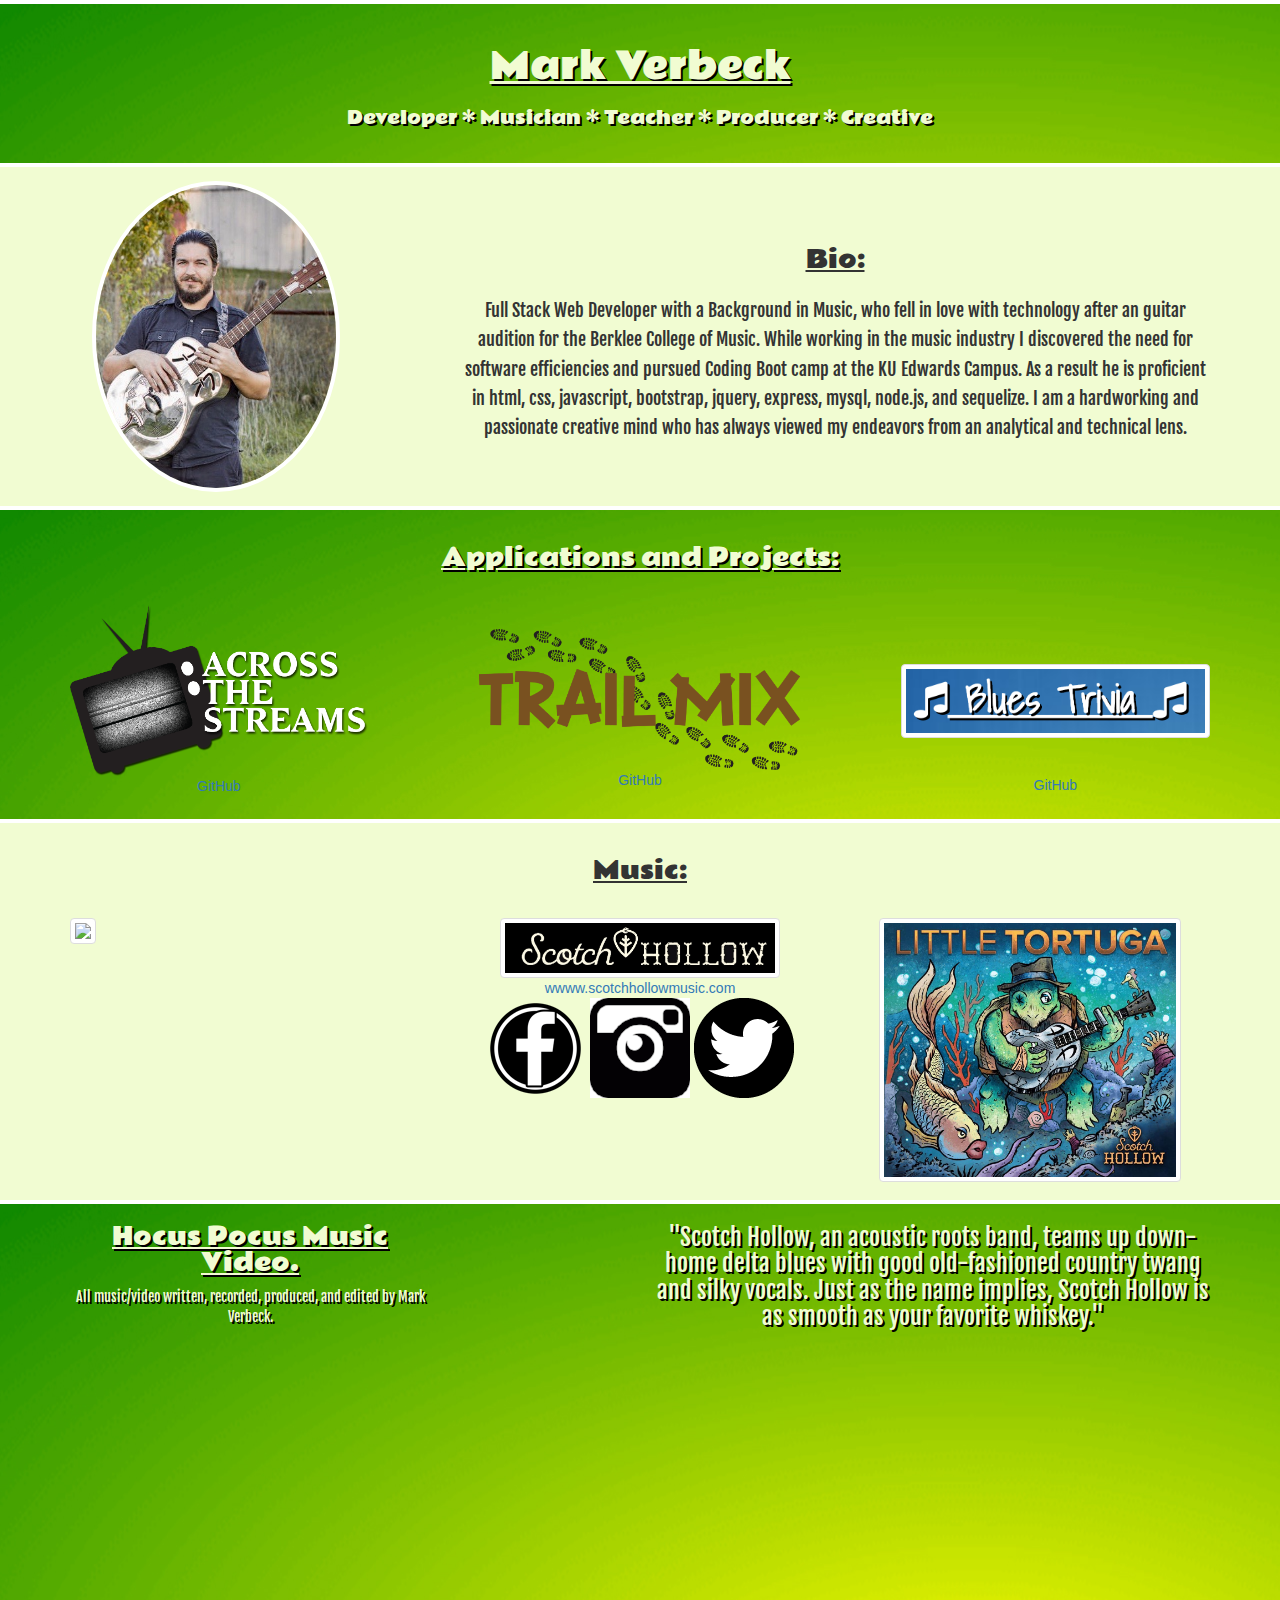
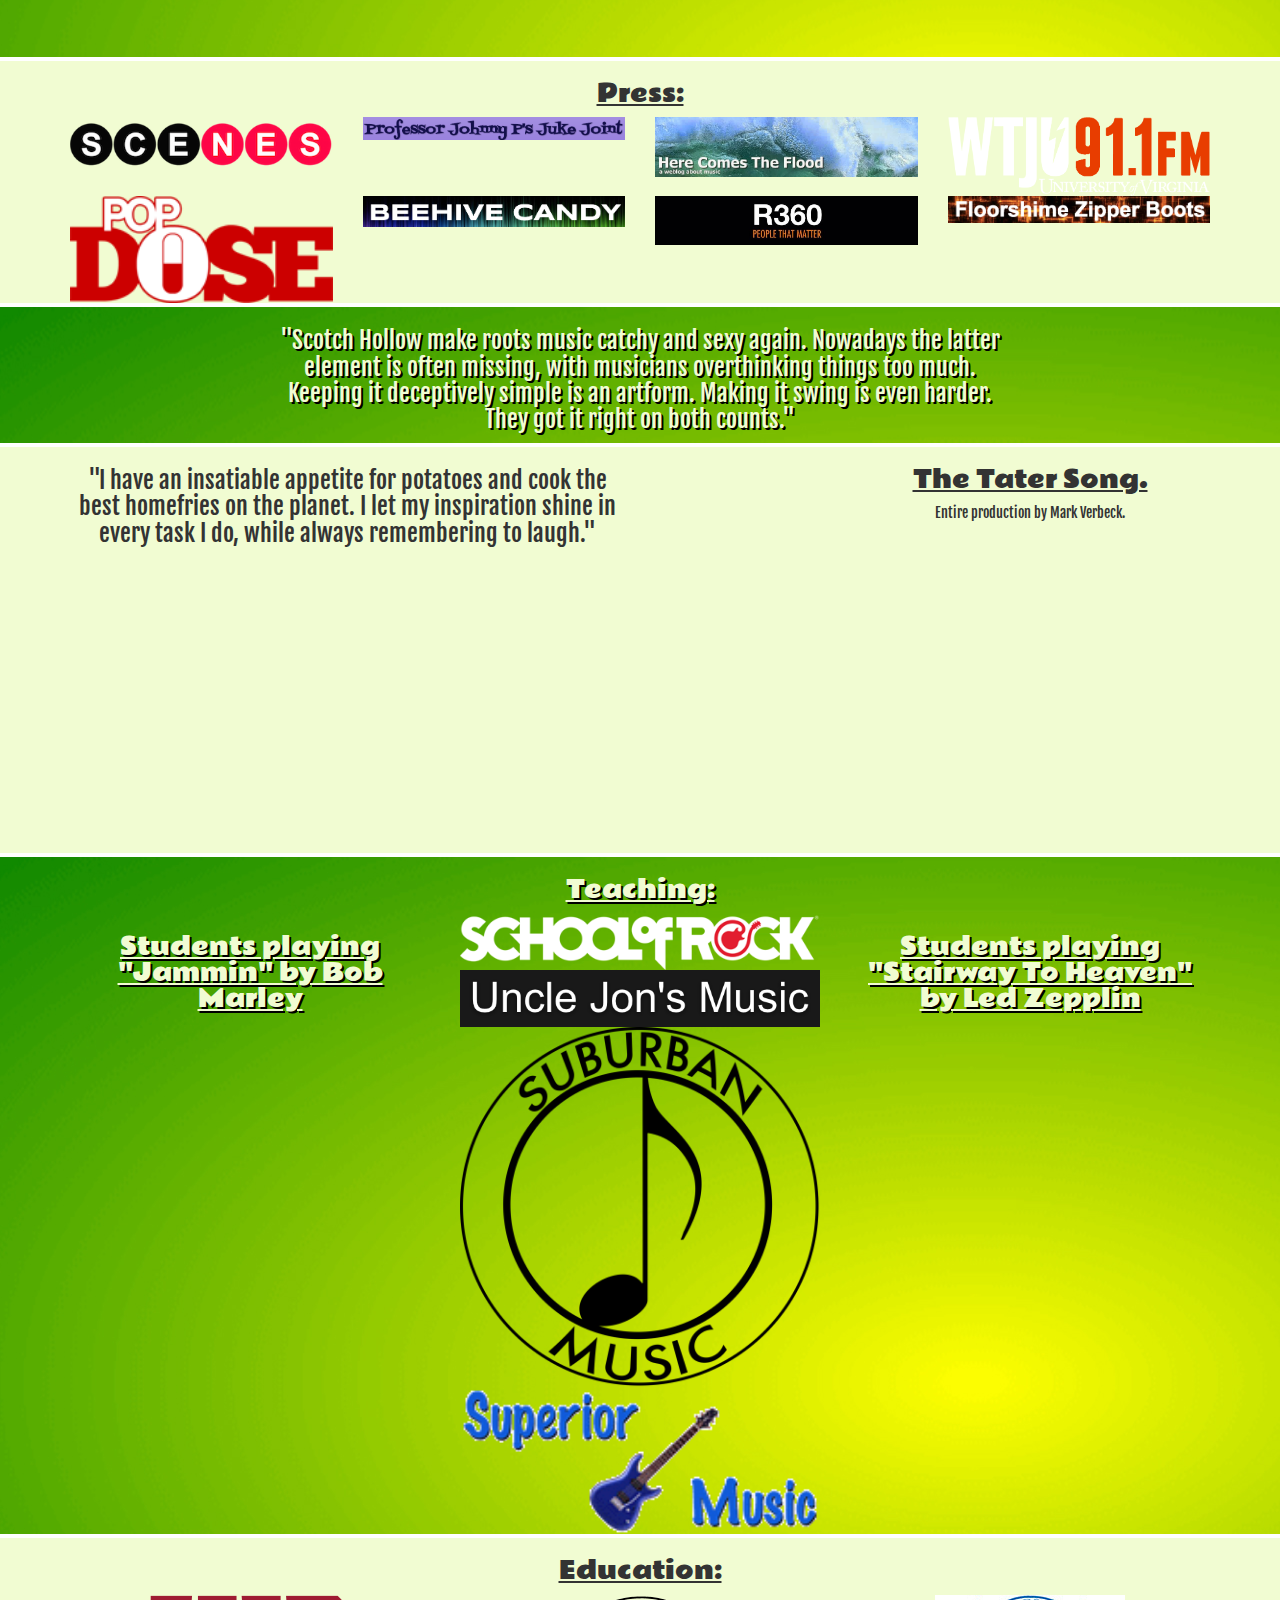
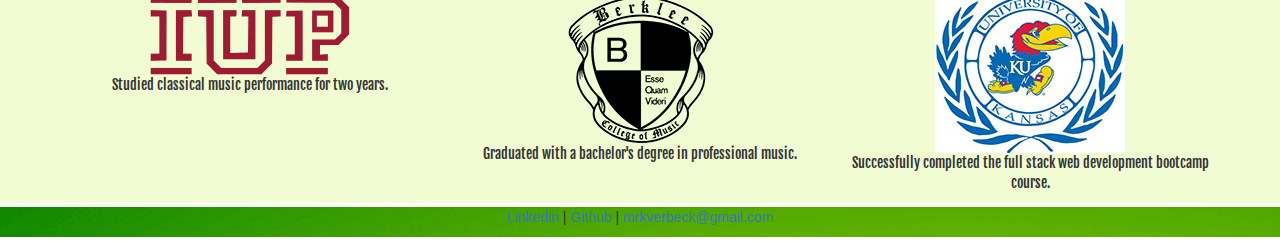
==== portfolio.html @ 21d36350 "update" ====
<!DOCTYPE html>
<html>
<head>

	<title>Mark Verbeck's Portfolio</title>
	<link rel="stylesheet" href="https://maxcdn.bootstrapcdn.com/bootstrap/3.3.7/css/bootstrap.min.css" integrity="sha384-BVYiiSIFeK1dGmJRAkycuHAHRg32OmUcww7on3RYdg4Va+PmSTsz/K68vbdEjh4u" crossorigin="anonymous">
	<link rel="stylesheet" type="text/css" href="style.css">
	<link href="https://fonts.googleapis.com/css?family=Fjalla+One|Rammetto+One" rel="stylesheet">
</head>
<body>
<div class="green border">
<div class="container">
	<div class="row">
		<div id="header" class="col-md-12 text-center rammetto white">
			<h1 id="header2" class="underline">Mark Verbeck</h1>
			<h4>Developer * Musician * Teacher * Producer * Creative</h4>
		</div>
	</div>
</div>
</div>


<dir class="container">
	<div class="row">
		<div class="col-md-4">
			<img id="profilePic" class="img-circle img-responsive" src="img/markPortfolio.jpg">
		</div>
		<div id="bio" class="col-md-8 text-center ">
			<h3 class="rammetto underline marginBottom ">Bio:</h3>
			<h4 id="bio2" class="supermercado">Full Stack Web Developer with a Background in Music, who fell in love with technology after an guitar audition for the Berklee College of Music. While working in the music industry I discovered the need for software efficiencies and pursued Coding Boot camp at the KU Edwards Campus. As a result he is proficient in html, css, javascript, bootstrap, jquery, express, mysql, node.js, and sequelize.  I am a hardworking and passionate creative mind who has always viewed my endeavors from an analytical and technical lens.</h4>
		</div>
		
	</div>
</dir>

<div class="green border">
<div class="container">
	<div class="row">
		<div class="col-md-12">
			<h3 class="text-center rammetto white underline marginBottom marginTop">Applications and Projects:</h3>
		 </div>
	</div>
</div>

<div class="container">
	<div class="row">
		<div id="port1" class="col-md-4 text-center">
		  	<a href="https://markverbeck.github.io/across-the-streams/"><img class="img-responsive" src="img/ats-logo.jpg"></a>
		  	<a  href="https://markverbeck.github.io/across-the-streams/">GitHub</a>
		</div>
		<div id="port2" class="col-md-4 text-center">
			<a href="https://shrouded-beach-16284.herokuapp.com/"><img class="img-responsive" src="img/trail-mix-logo.jpg"></a>
			<a  href="https://github.com/slizbethellis/trail-mix">GitHub</a>
		</div>
		<div id="port3" class="col-md-4 text-center">
		  	<a href="https://markverbeck.github.io/Blues-Trivia/"><img class="img-thumbnail img-responsive" src="img/blues-trivia.jpg"></a>

		  	<div id="port3Link" class="col-md-12">
		  		<a  href="https://github.com/markverbeck/Blues-Trivia">GitHub</a>
		  	</div>
		</div>
	</div>
</div>
</div>


<div class="container">
	<div class="row">
		<div class="col-md-12 text-center rammetto underline">
			<h3 class="marginBottom marginTop">Music:</h3>
		</div>
	</div>
</div>

<div class="container">
	<div class="row">
		<div class="col-md-4">
			<img id="group" class="img-thumbnail img-responsive" src="img/group-photo.jpg">
		  	
		</div>
		<div class="col-md-4 text-center">
			<img id="longLogo" class="img-thumbnail img-responsive" src="img/long-logo.png">
			<a href="www.scotchhollowmusic.com">wwww.scotchhollowmusic.com</a>
			<br>
			<a href="https://www.facebook.com/scotchhollow"><img src="img/facebook-logo.jpg"></a>
			<a href="https://www.instagram.com/scotchhollow/"><img src="img/instagram.jpg"></a>
			<a href="https://twitter.com/scotchhollow1"><img src="img/twitter.jpg"></a>
			
		</div>
		<div class="col-md-4 text-center">
			<img id="turtles" class="img-thumbnail img-responsive" src="img/turtle.jpg">
		</div>
	</div>
</div>

<div class="green border">
<div class="container">
	<div class="row">
		<div class="col-md-4 text-center white">
			<h3 class="rammetto underline">Hocus Pocus Music Video.</h3>
			<p class="supermercado">All music/video written, recorded, produced, and edited by Mark Verbeck.</p>
			<iframe width="560" height="315" src="https://www.youtube.com/embed/CHrGp4qlIMs?rel=0" frameborder="0" allow="autoplay; encrypted-media" allowfullscreen></iframe>
		</div>
		<div class="col-md-2"></div>
		<div class="col-md-6 text-center supermercado white">
			<h3>"Scotch Hollow, an acoustic roots band, teams up down-home delta blues with good old-fashioned country twang and silky vocals. Just as the name implies, Scotch Hollow is as smooth as your favorite whiskey."</h3>
		</div>
		</div>
	</div>
</div>
</div>

<div class="container">
	<div class="row">
		<div class="col-md-12 text-center rammetto underline">
			<h3>Press:</h3>
		</div>
	</div>
</div>

<div class="container">
	<div class="row">
		<div class="col-md-3">
			<a href="http://scenesmedia.com/2017/04/scotch-hollow-proving-blues-alive-more-than-well/"><img class="pressPic" src="img/scenes.jpg"></a>
		</div>
		<div class="col-md-3">
			<a href="http://scenesmedia.com/2017/04/scotch-hollow-proving-blues-alive-more-than-well/"><img class="pressPic" src="img/johnnyP.jpg"></a>
		</div>
		<div class="col-md-3">
			<a href="http://werksman.blogspot.nl/2017/02/scotch-hollow-little-tortuga.html"><img class="pressPic" src="img/flood.jpg"></a>
		</div>
		<div class="col-md-3">
			<a href="http://www.wtju.net/new-blues-news-1242017/"><img class="pressPic" src="img/uva.jpg"></a>
		</div>
	</div>
</div>

<div class="container">
	<div class="row">
		<div class="col-md-3">
			<a href="http://popdose.com/album-review-scotch-hollow-little-tortuga/"><img class="pressPic" src="img/pop-dose.jpg"></a>
		</div>
		<div class="col-md-3">
			<a href="http://www.beehivecandy.com/2017/02/five-on-thursday-life-in-24-frames-big.html"><img class="pressPic" src="img/b-candy.jpg"></a>
		</div>
		<div class="col-md-3">
			<a href="http://www.revolutionthreesixty.com/2017/02/scotch-hollow.html?m=1"><img class="pressPic" src="img/r360.jpg"></a>
		</div>
		<div class="col-md-3">
			<a href="http://floorshimezipperboots.blogspot.com/2017/02/scotch-hollow-little-tortuga.html"><img class="pressPic" src="img/zipper-boot.jpg"></a>
		</div>
	</div>
</div>

<div class="green border">
<div class="container">
	<div class="row">
		<div class="col-md-2"></div>
		<div class="col-md-8 text-center supermercado white">
			<h3>"Scotch Hollow make roots music catchy and sexy again. Nowadays the latter element is often missing, with musicians overthinking things too much. Keeping it deceptively simple is an artform. Making it swing is even harder. They got it right on both counts."</h3>
		</div>
		<div class="col-md-2"></div>
	</div>
</div>
</div>

<div class="container">
	<div class="row">
		<div class="col-md-6 text-center supermercado">
			<h3>"I have an insatiable appetite for potatoes and cook the best homefries on the planet.  I let my inspiration shine in every task I do, while always remembering to laugh."</h3>
		</div>
		<div class="col-md-2"></div>
		<div class="col-md-4 text-center">
			<h3 class="rammetto underline">The Tater Song.</h3>
			<p class="supermercado">Entire production by Mark Verbeck.</p>
			<iframe width="560" height="315" src="https://www.youtube.com/embed/MmGtibHAyIQ?rel=0" frameborder="0" allow="autoplay; encrypted-media" allowfullscreen></iframe>
		</div>
		</div>
	</div>
</div>

<div class="green border">
<div class="container">
	<div class="row">
		<div class="col-md-12 text-center rammetto white underline">
			<h3>Teaching:</h3>
		</div>
	</div>
</div>

<div class="container">
	<div class="row">
		<div class="col-md-4 text-center rammetto white underline">
			<h3>Students playing "Jammin" by Bob Marley</h3>
			<iframe width="560" height="315" src="https://www.youtube.com/embed/FTEMq0OeKw0?rel=0" frameborder="0" allow="autoplay; encrypted-media" allowfullscreen></iframe>
		</div>
		<div class="col-md-4 text-center">
			<a href="https://www.schoolofrock.com/"><img class="pressPic" src="img/school-of-rock.jpg"></a>
			<a href="http://www.unclejonsmusic.com/"><img class="pressPic" src="img/uncle-jon.jpg"></a>
			<a href="http://www.suburbanmusicwheaton.com/"><img class="pressPic" src="img/suburban-music.jpg"></a>
			<a href="http://www.superiormusic.com/"><img class="pressPic" src="img/super2.jpg"></a>
			
		</div>
		<div class="col-md-4 text-center rammetto white underline">
			<h3>Students playing "Stairway To Heaven" by Led Zepplin</h3>
			<iframe width="560" height="315" src="https://www.youtube.com/embed/_GllpFaEQ00?rel=0" frameborder="0" allow="autoplay; encrypted-media" allowfullscreen></iframe>
		</div>
	</div>
</div>
</div>

<div class="container">
	<div class="row">
		<div class="col-md-12 text-center rammetto underline">
			<h3>Education:</h3>
		</div>
	</div>
</div>

<div class="container">
	<div class="row">
		<div class="col-md-4 text-center supermercado">
			<a href="https://www.iup.edu/"><img src="img/iup.jpg"></a>
			<p>Studied classical music performance for two years.</p>
			
		</div>
		<div class="col-md-4 text-center supermercado">
			<a href="https://www.berklee.edu/"><img src="img/berklee.jpg"></a>
			<p>Graduated with a bachelor's degree in professional music.</p>
		</div>
		<div class="col-md-4 text-center supermercado">
			<a href="https://www.ku.edu/"><img src="img/ku.jpg"></a>
			<p>Successfully completed the full stack web development bootcamp course.</p>
		</div>
	</div>
</div>

<div class="green border">
<div class="container">
	<div class="row">
		<div class="col-md-12 text-center">
			<p><a href="https://www.linkedin.com/in/mark-verbeck/">Linkedin</a> | <a href="https://github.com/markverbeck/">Github</a> | <a href="mailto:mrkverbeck@gmail.com">mrkverbeck@gmail.com</a></p>
		</div>
	</div>
</div>
</div>

</body>
</html>
---- style.css ----
#longLogo{
	width: 78%;
}

iframe {
	width: 100%;
}

.pressPic {
	width: 100%;
}

.green {
	background-image: url("img/background-image-1.jpg");
}

body {
	background-color: #f1fcd2;
}

.rammetto {
	font-family: 'Rammetto One', cursive;
}

.supermercado {
	font-family: 'Fjalla One', sans-serif;
}

.white {
	color: #f1fcd2;
	text-shadow: 2px 2px black;

}

.underline {
	text-decoration: underline;
}

.border {
	border-top:  4px solid white;
	border-bottom: 4px solid white;
}

.marginBottom {
	margin-bottom: 3%;
}

.marginTop {
	margin-top: 3%;
}

#header {
	padding: 2%;
}

#header2 {
	margin-bottom: 2%;
}

#profilePic {
	width: 69%;
    margin-left: 6%;
    border: 4px solid white;
}

#bio {
	margin-top: 4%;
}

#bio2 {
	line-height: 162%;
}

#port1 {
	width: 28%;
    padding-bottom: 2%;
}

#port2 {
	width: 30%;
    margin-top: 2%;
    margin-left: 7%;
}

#port3 {
	width: 29%;
    margin-top: 5%;
    margin-left: 6%;
}

#port3Link {
	margin-top: 12%;
}

#turtles {
	width: 84%;
    margin-bottom: 5%;
}
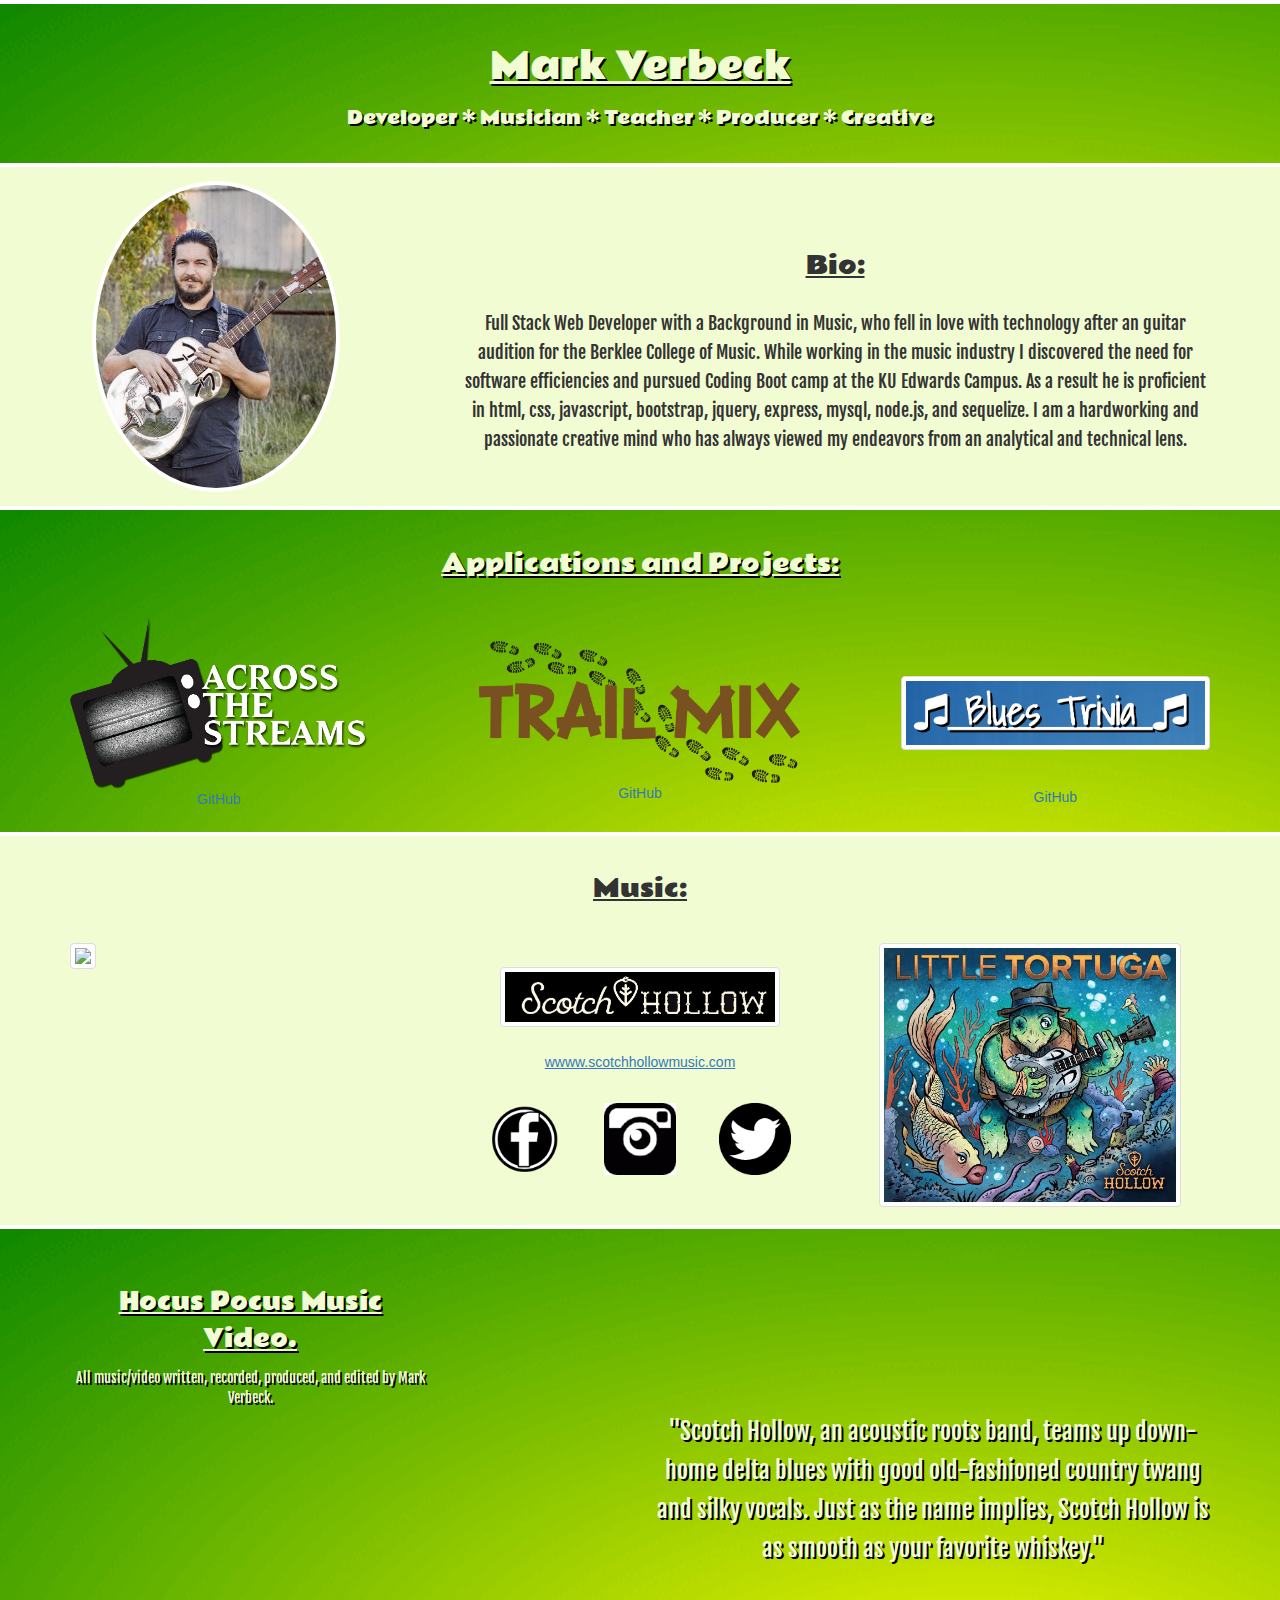
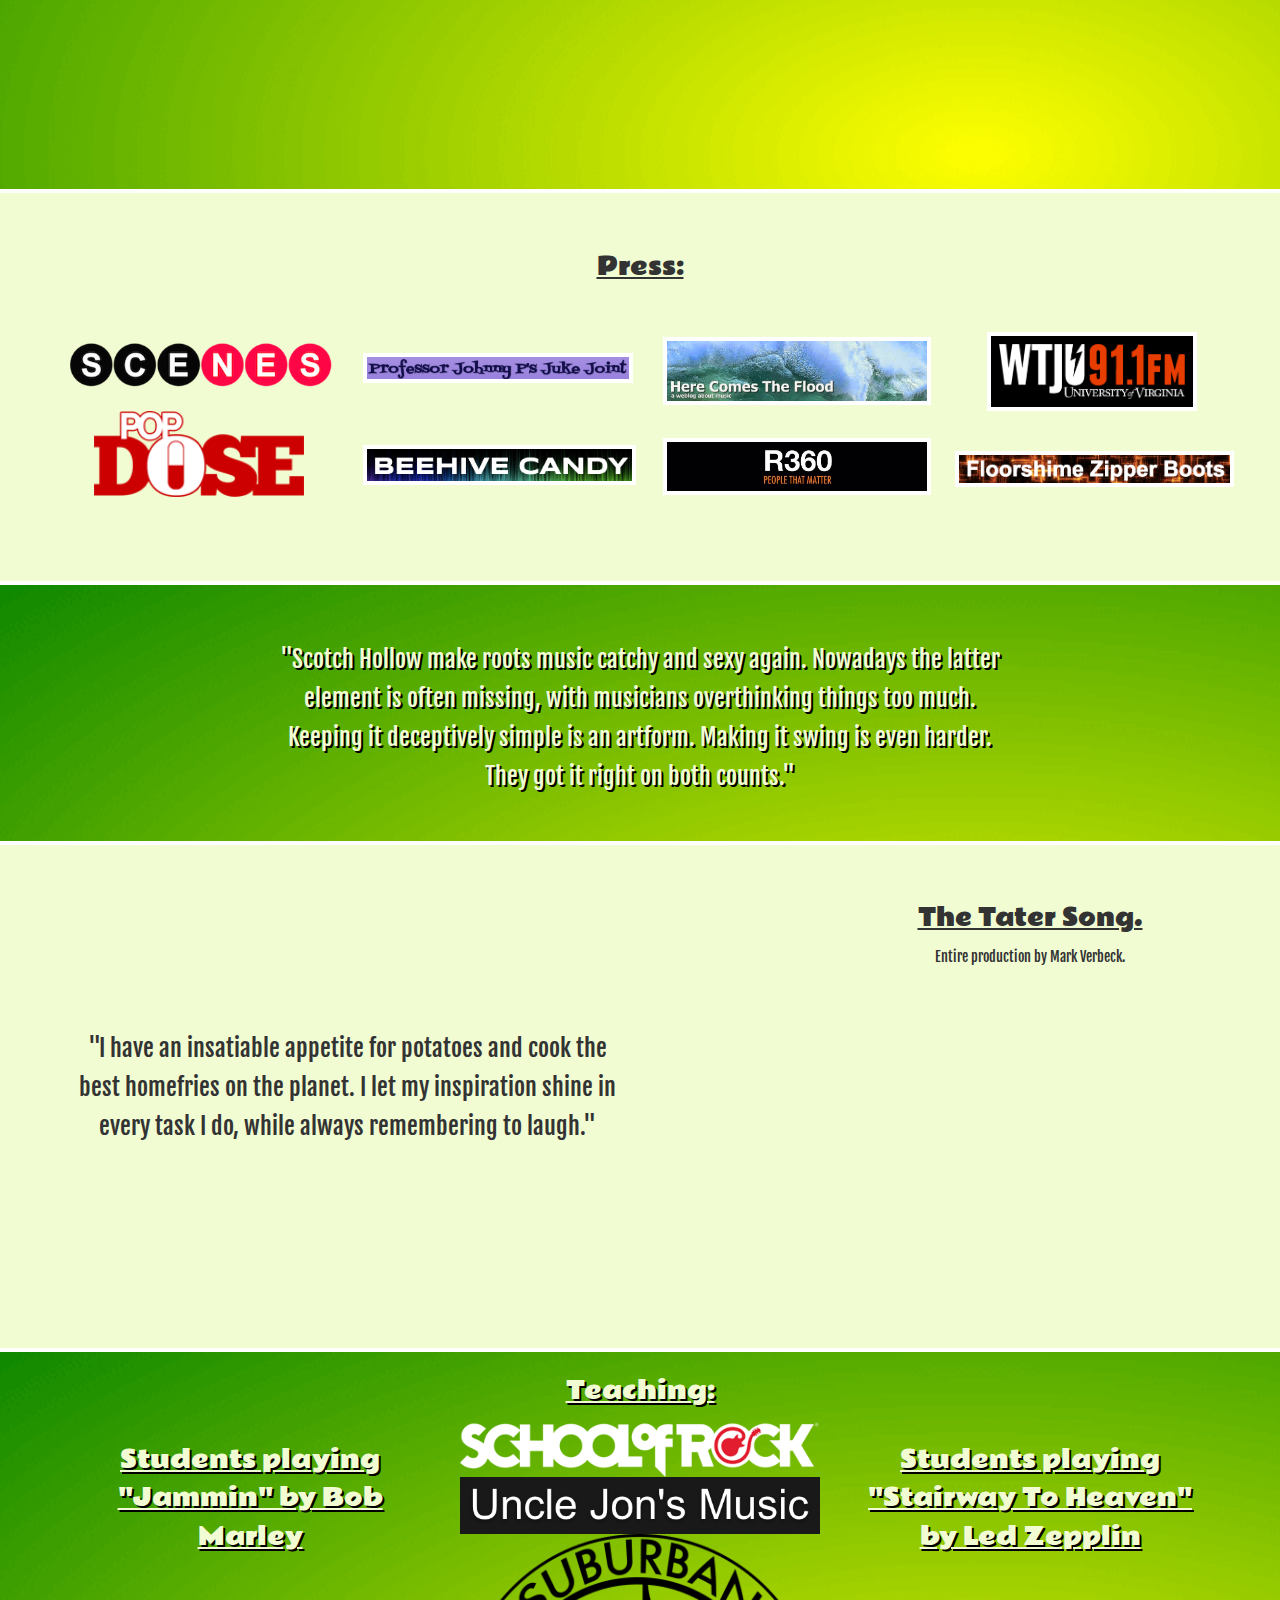
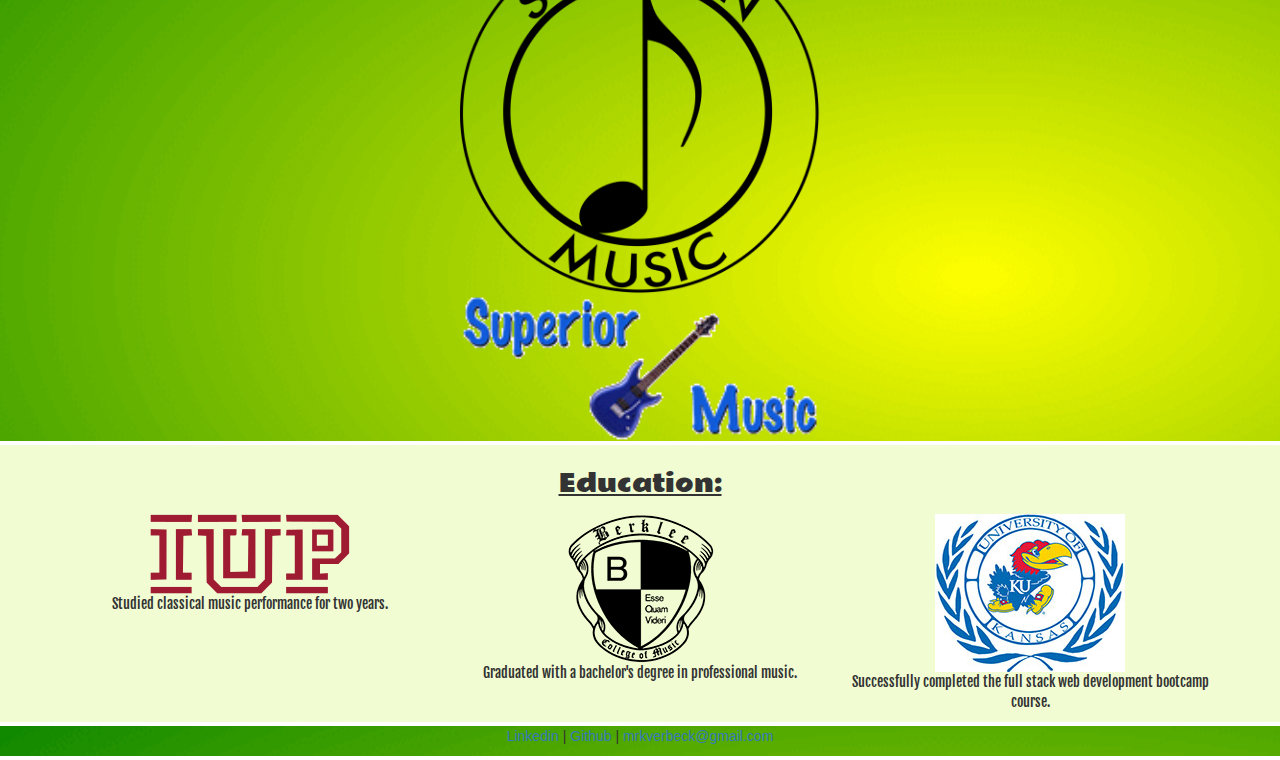
==== commit 4e95844f: "update again" ====
--- a/portfolio.html
+++ b/portfolio.html
@@ -78,13 +78,15 @@
 			<img id="group" class="img-thumbnail img-responsive" src="img/group-photo.jpg">
 		  	
 		</div>
-		<div class="col-md-4 text-center">
+		<div id="sh" class="col-md-4 text-center">
 			<img id="longLogo" class="img-thumbnail img-responsive" src="img/long-logo.png">
-			<a href="www.scotchhollowmusic.com">wwww.scotchhollowmusic.com</a>
+			<div id="bandLink">
+				<a class="underline" href="www.scotchhollowmusic.com">wwww.scotchhollowmusic.com</a>
+			</div>
 			<br>
-			<a href="https://www.facebook.com/scotchhollow"><img src="img/facebook-logo.jpg"></a>
-			<a href="https://www.instagram.com/scotchhollow/"><img src="img/instagram.jpg"></a>
-			<a href="https://twitter.com/scotchhollow1"><img src="img/twitter.jpg"></a>
+			<a href="https://www.facebook.com/scotchhollow"><img class="icon white" src="img/facebook-logo.jpg"></a>
+			<a href="https://www.instagram.com/scotchhollow/"><img class="icon marginLeft white" src="img/instagram.jpg"></a>
+			<a href="https://twitter.com/scotchhollow1"><img class="icon marginLeft white" src="img/twitter.jpg"></a>
 			
 		</div>
 		<div class="col-md-4 text-center">
@@ -96,13 +98,15 @@
 <div class="green border">
 <div class="container">
 	<div class="row">
-		<div class="col-md-4 text-center white">
-			<h3 class="rammetto underline">Hocus Pocus Music Video.</h3>
+		<div class="col-md-4 text-center white marginTop marginBottom">
+			<h3 id="hocusPocus" class="rammetto underline">Hocus Pocus Music Video.</h3>
 			<p class="supermercado">All music/video written, recorded, produced, and edited by Mark Verbeck.</p>
-			<iframe width="560" height="315" src="https://www.youtube.com/embed/CHrGp4qlIMs?rel=0" frameborder="0" allow="autoplay; encrypted-media" allowfullscreen></iframe>
-		</div>
-		<div class="col-md-2"></div>
-		<div class="col-md-6 text-center supermercado white">
+			<div id="hpVideo">
+			  <iframe width="560" height="315" src="https://www.youtube.com/embed/CHrGp4qlIMs?rel=0" frameborder="0" allow="autoplay; encrypted-media" allowfullscreen></iframe>
+			</div>
+		</div>
+		<div class="col-md-2"></div>
+		<div id="whiskeyQuote" class="col-md-6 text-center supermercado white">
 			<h3>"Scotch Hollow, an acoustic roots band, teams up down-home delta blues with good old-fashioned country twang and silky vocals. Just as the name implies, Scotch Hollow is as smooth as your favorite whiskey."</h3>
 		</div>
 		</div>
@@ -112,7 +116,7 @@
 
 <div class="container">
 	<div class="row">
-		<div class="col-md-12 text-center rammetto underline">
+		<div class="col-md-12 text-center rammetto underline marginTop marginBottom">
 			<h3>Press:</h3>
 		</div>
 	</div>
@@ -121,42 +125,42 @@
 <div class="container">
 	<div class="row">
 		<div class="col-md-3">
-			<a href="http://scenesmedia.com/2017/04/scotch-hollow-proving-blues-alive-more-than-well/"><img class="pressPic" src="img/scenes.jpg"></a>
-		</div>
-		<div class="col-md-3">
-			<a href="http://scenesmedia.com/2017/04/scotch-hollow-proving-blues-alive-more-than-well/"><img class="pressPic" src="img/johnnyP.jpg"></a>
-		</div>
-		<div class="col-md-3">
-			<a href="http://werksman.blogspot.nl/2017/02/scotch-hollow-little-tortuga.html"><img class="pressPic" src="img/flood.jpg"></a>
-		</div>
-		<div class="col-md-3">
-			<a href="http://www.wtju.net/new-blues-news-1242017/"><img class="pressPic" src="img/uva.jpg"></a>
-		</div>
-	</div>
-</div>
-
-<div class="container">
-	<div class="row">
-		<div class="col-md-3">
-			<a href="http://popdose.com/album-review-scotch-hollow-little-tortuga/"><img class="pressPic" src="img/pop-dose.jpg"></a>
-		</div>
-		<div class="col-md-3">
-			<a href="http://www.beehivecandy.com/2017/02/five-on-thursday-life-in-24-frames-big.html"><img class="pressPic" src="img/b-candy.jpg"></a>
-		</div>
-		<div class="col-md-3">
-			<a href="http://www.revolutionthreesixty.com/2017/02/scotch-hollow.html?m=1"><img class="pressPic" src="img/r360.jpg"></a>
-		</div>
-		<div class="col-md-3">
-			<a href="http://floorshimezipperboots.blogspot.com/2017/02/scotch-hollow-little-tortuga.html"><img class="pressPic" src="img/zipper-boot.jpg"></a>
-		</div>
-	</div>
-</div>
-
-<div class="green border">
-<div class="container">
-	<div class="row">
-		<div class="col-md-2"></div>
-		<div class="col-md-8 text-center supermercado white">
+			<a href="http://scenesmedia.com/2017/04/scotch-hollow-proving-blues-alive-more-than-well/"><img id="press1" class="pressPic" src="img/scenes.jpg"></a>
+		</div>
+		<div class="col-md-3">
+			<a href="http://scenesmedia.com/2017/04/scotch-hollow-proving-blues-alive-more-than-well/"><img id="press2" class="pressPic" src="img/johnnyP.jpg"></a>
+		</div>
+		<div class="col-md-3">
+			<a href="http://werksman.blogspot.nl/2017/02/scotch-hollow-little-tortuga.html"><img id="press3" class="pressPic" src="img/flood.jpg"></a>
+		</div>
+		<div class="col-md-3">
+			<a href="http://www.wtju.net/new-blues-news-1242017/"><img id="press4" class="pressPic" src="img/uva.jpg"></a>
+		</div>
+	</div>
+</div>
+
+<div class="container">
+	<div class="row">
+		<div class="col-md-3">
+			<a href="http://popdose.com/album-review-scotch-hollow-little-tortuga/"><img id="press5" src="img/pop-dose.jpg"></a>
+		</div>
+		<div class="col-md-3">
+			<a href="http://www.beehivecandy.com/2017/02/five-on-thursday-life-in-24-frames-big.html"><img id="press6" src="img/b-candy.jpg"></a>
+		</div>
+		<div class="col-md-3">
+			<a href="http://www.revolutionthreesixty.com/2017/02/scotch-hollow.html?m=1"><img id="press7" src="img/r360.jpg"></a>
+		</div>
+		<div class="col-md-3">
+			<a href="http://floorshimezipperboots.blogspot.com/2017/02/scotch-hollow-little-tortuga.html"><img id="press8" class="pressPic" src="img/zipper-boot.jpg"></a>
+		</div>
+	</div>
+</div>
+
+<div class="green border">
+<div class="container">
+	<div class="row">
+		<div class="col-md-2"></div>
+		<div class="col-md-8 text-center supermercado white marginTop marginBottom">
 			<h3>"Scotch Hollow make roots music catchy and sexy again. Nowadays the latter element is often missing, with musicians overthinking things too much. Keeping it deceptively simple is an artform. Making it swing is even harder. They got it right on both counts."</h3>
 		</div>
 		<div class="col-md-2"></div>
@@ -166,14 +170,16 @@
 
 <div class="container">
 	<div class="row">
-		<div class="col-md-6 text-center supermercado">
+		<div id="taterQuote" class="col-md-6 text-center supermercado">
 			<h3>"I have an insatiable appetite for potatoes and cook the best homefries on the planet.  I let my inspiration shine in every task I do, while always remembering to laugh."</h3>
 		</div>
 		<div class="col-md-2"></div>
-		<div class="col-md-4 text-center">
-			<h3 class="rammetto underline">The Tater Song.</h3>
+		<div class="col-md-4 text-center marginTop marginBottom">
+			<h3 id="taterSong" class="rammetto underline">The Tater Song.</h3>
 			<p class="supermercado">Entire production by Mark Verbeck.</p>
-			<iframe width="560" height="315" src="https://www.youtube.com/embed/MmGtibHAyIQ?rel=0" frameborder="0" allow="autoplay; encrypted-media" allowfullscreen></iframe>
+			<div id="taterVideo">
+				<iframe width="560" height="315" src="https://www.youtube.com/embed/MmGtibHAyIQ?rel=0" frameborder="0" allow="autoplay; encrypted-media" allowfullscreen></iframe>
+			</div>
 		</div>
 		</div>
 	</div>
--- a/style.css
+++ b/style.css
@@ -16,6 +16,10 @@
 
 body {
 	background-color: #f1fcd2;
+}
+
+h3 {
+	line-height: 162%;
 }
 
 .rammetto {
@@ -47,6 +51,15 @@
 
 .marginTop {
 	margin-top: 3%;
+}
+
+.marginLeft {
+	margin-left: 11%;
+}
+
+.icon{
+	width: 20%;
+    margin-top: 3%;
 }
 
 #header {
@@ -96,3 +109,89 @@
 	width: 84%;
     margin-bottom: 5%;
 }
+
+#bandLink {
+	margin-top: 7%;
+}
+
+#sh {
+	margin-top: 2%;
+}
+
+#hocusPocus {
+	font-size: 23px;
+}
+
+#hpVideo {
+	margin-top: 7%;
+}
+
+#whiskeyQuote {
+	margin-top: 14%;
+}
+
+#press5 {
+    width: 80%;
+    margin-bottom: 32%;
+    margin-left: 9%;
+    
+}
+
+#press6 {
+	width: 104%;
+    margin-top: 13%;
+    border: 4px solid white;
+}
+
+#press7 {
+	width: 102%;
+    margin-top: 10%;
+    margin-left: 3%;
+    border: 4px solid white;
+}
+
+#press8 {
+	width: 106%;
+    margin-top: 15%;
+    margin-left: 3%;
+    border: 4px solid white;
+}
+
+#press2 {
+	width: 103%;
+    margin-top: 8%;
+    border: 4px solid white;
+}
+
+#press3 {
+	width: 102%;
+    margin-left: 3%;
+    margin-top: 2%;
+    border: 4px solid white;
+}
+
+#press4 {
+	width: 80%;
+    margin-left: 15%;
+    background: black;
+    padding: 3%;
+    border: 4px solid white;
+
+}
+
+#press1 {
+	margin-top: 2%;
+	
+}
+
+#taterQuote {
+	margin-top: 14%;
+}
+
+#taterSong {
+	font-size: 23px;
+}
+
+#taterVideo {
+	margin-top: 7%;
+}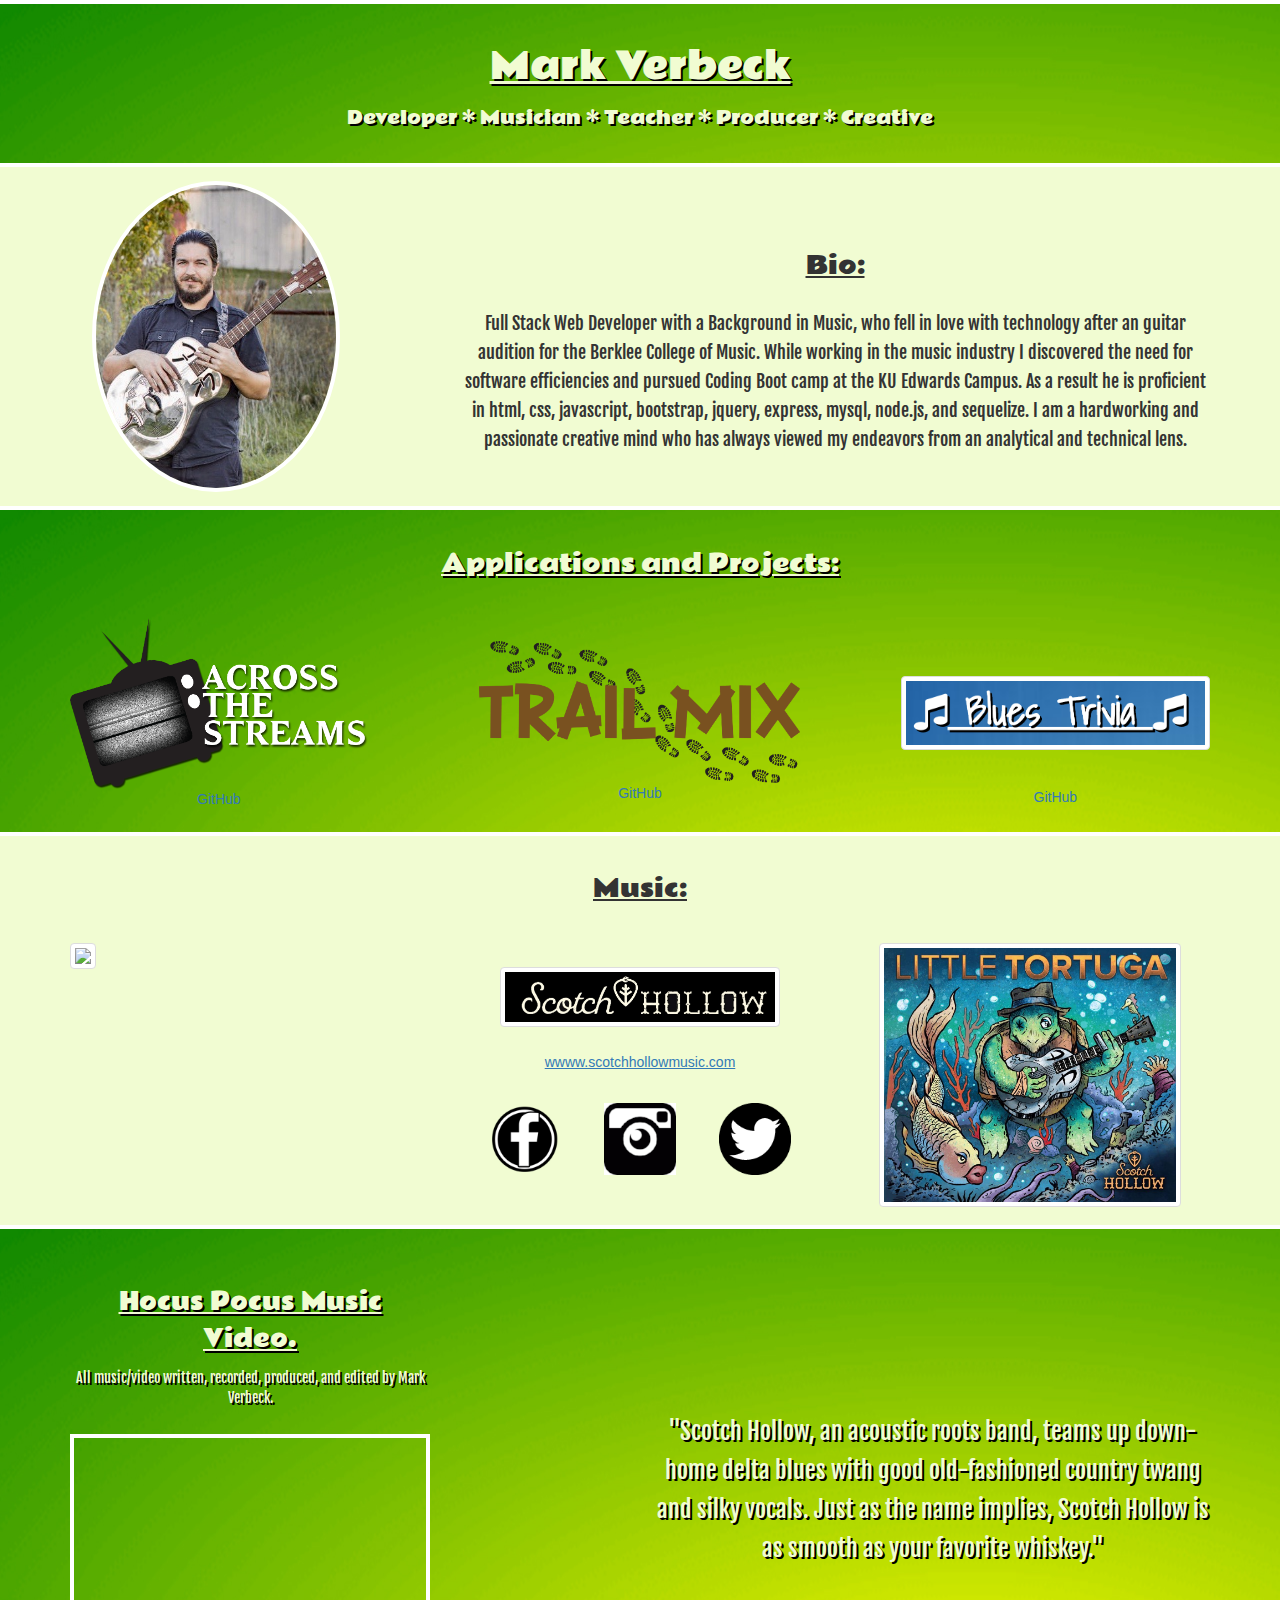
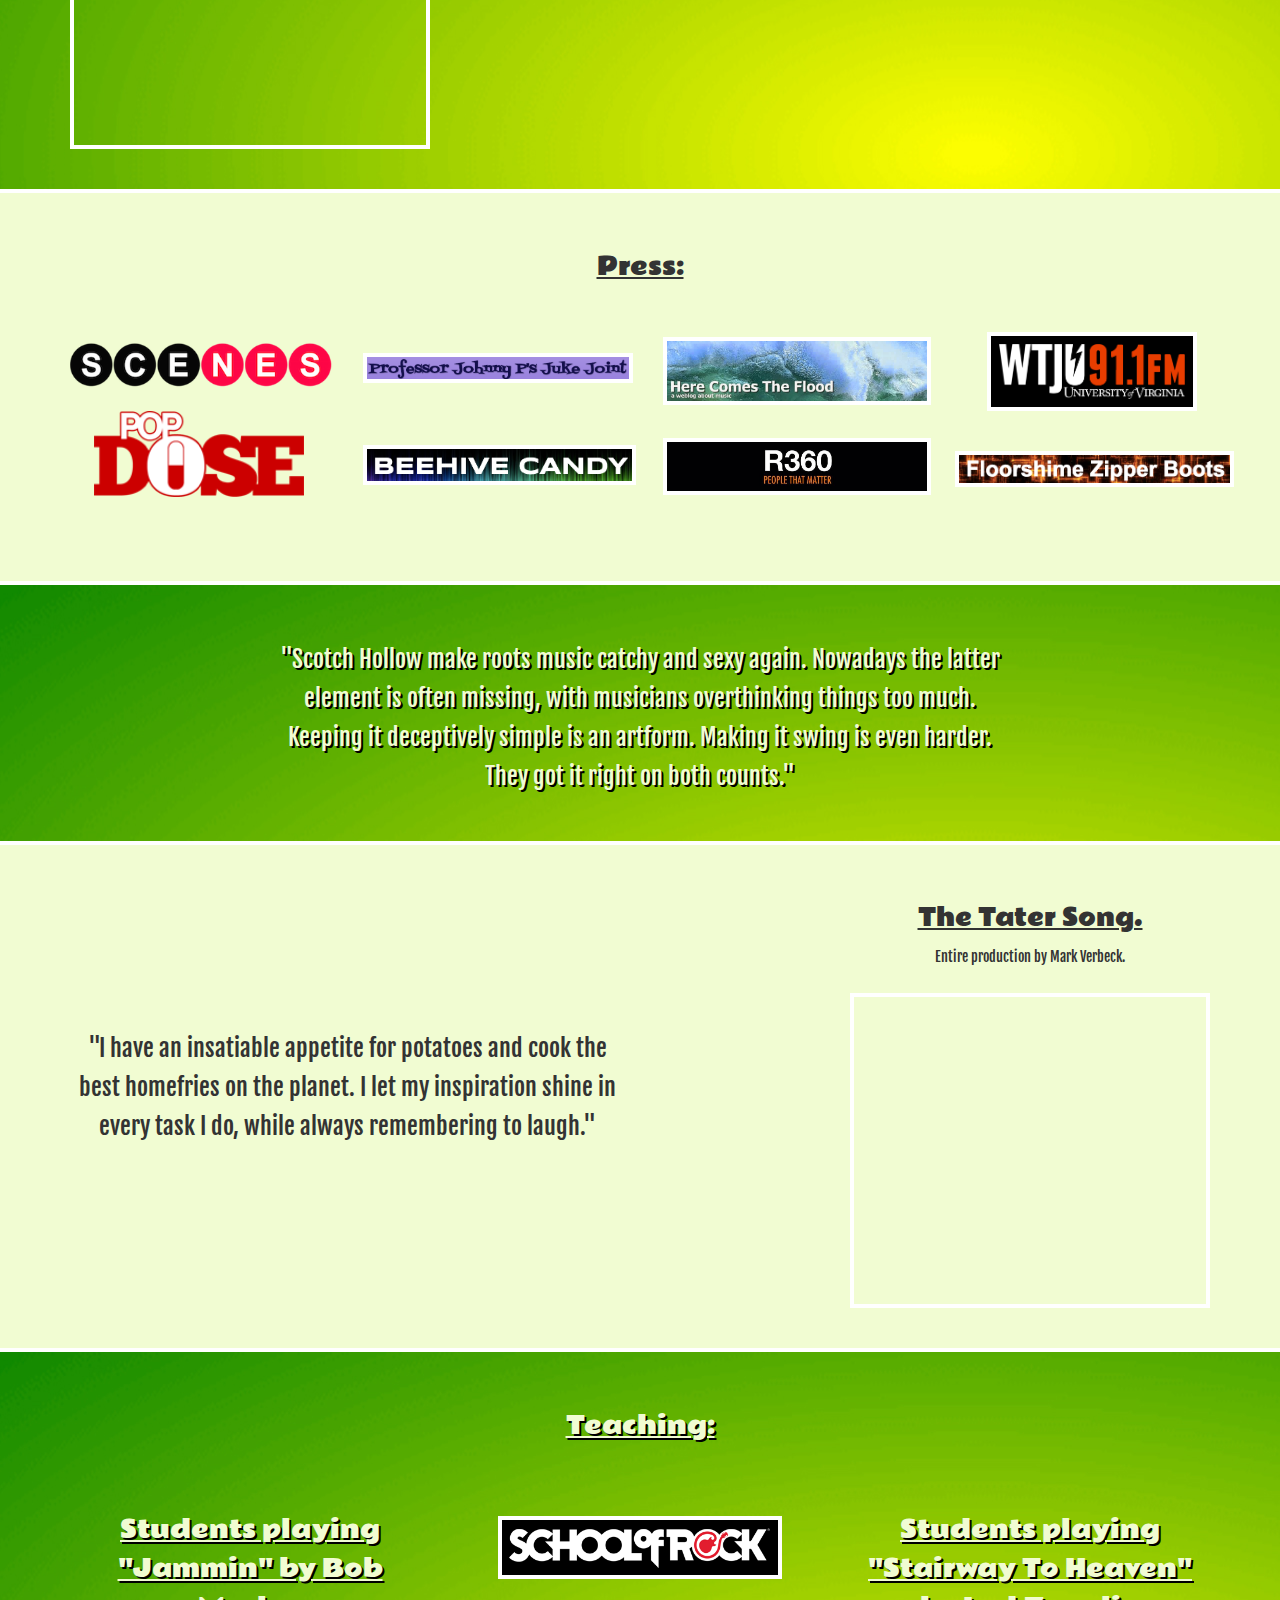
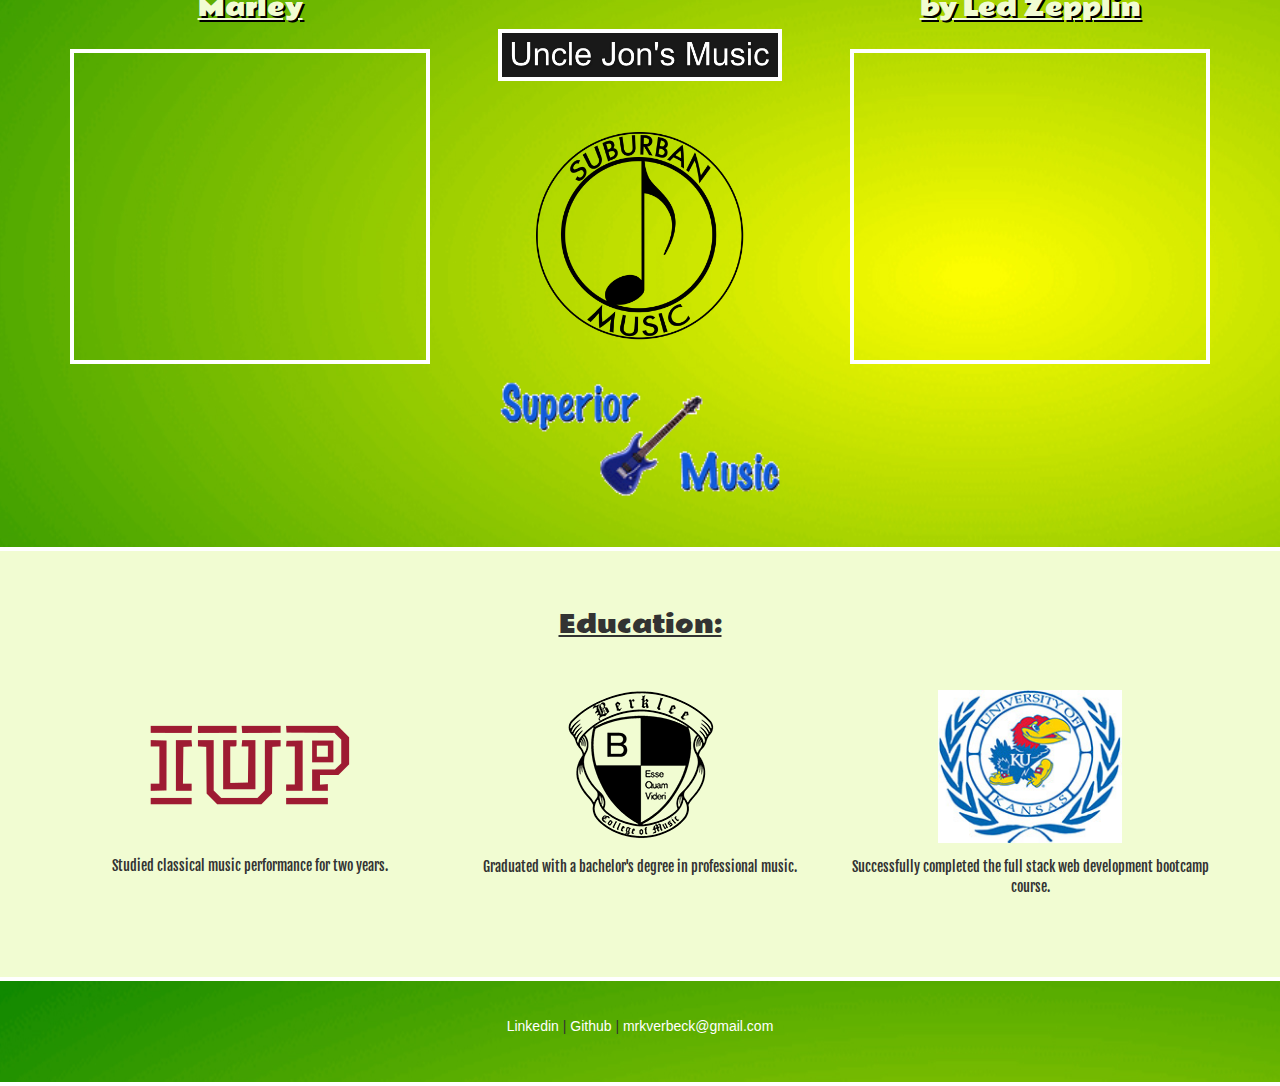
==== commit 37eceae5: "update again again" ====
--- a/portfolio.html
+++ b/portfolio.html
@@ -45,18 +45,18 @@
 <div class="container">
 	<div class="row">
 		<div id="port1" class="col-md-4 text-center">
-		  	<a href="https://markverbeck.github.io/across-the-streams/"><img class="img-responsive" src="img/ats-logo.jpg"></a>
-		  	<a  href="https://markverbeck.github.io/across-the-streams/">GitHub</a>
+		  	<a href="https://markverbeck.github.io/across-the-streams/" target="_blank"><img class="img-responsive" src="img/ats-logo.jpg"></a>
+		  	<a  href="https://markverbeck.github.io/across-the-streams/" target="_blank">GitHub</a>
 		</div>
 		<div id="port2" class="col-md-4 text-center">
-			<a href="https://shrouded-beach-16284.herokuapp.com/"><img class="img-responsive" src="img/trail-mix-logo.jpg"></a>
-			<a  href="https://github.com/slizbethellis/trail-mix">GitHub</a>
+			<a href="https://shrouded-beach-16284.herokuapp.com/" target="_blank"><img class="img-responsive" src="img/trail-mix-logo.jpg"></a>
+			<a  href="https://github.com/slizbethellis/trail-mix" target="_blank">GitHub</a>
 		</div>
 		<div id="port3" class="col-md-4 text-center">
-		  	<a href="https://markverbeck.github.io/Blues-Trivia/"><img class="img-thumbnail img-responsive" src="img/blues-trivia.jpg"></a>
+		  	<a href="https://markverbeck.github.io/Blues-Trivia/" target="_blank"><img class="img-thumbnail img-responsive" src="img/blues-trivia.jpg"></a>
 
 		  	<div id="port3Link" class="col-md-12">
-		  		<a  href="https://github.com/markverbeck/Blues-Trivia">GitHub</a>
+		  		<a  href="https://github.com/markverbeck/Blues-Trivia" target="_blank">GitHub</a>
 		  	</div>
 		</div>
 	</div>
@@ -81,12 +81,12 @@
 		<div id="sh" class="col-md-4 text-center">
 			<img id="longLogo" class="img-thumbnail img-responsive" src="img/long-logo.png">
 			<div id="bandLink">
-				<a class="underline" href="www.scotchhollowmusic.com">wwww.scotchhollowmusic.com</a>
+				<a class="underline" href="www.scotchhollowmusic.com" target="_blank">wwww.scotchhollowmusic.com</a>
 			</div>
 			<br>
-			<a href="https://www.facebook.com/scotchhollow"><img class="icon white" src="img/facebook-logo.jpg"></a>
-			<a href="https://www.instagram.com/scotchhollow/"><img class="icon marginLeft white" src="img/instagram.jpg"></a>
-			<a href="https://twitter.com/scotchhollow1"><img class="icon marginLeft white" src="img/twitter.jpg"></a>
+			<a href="https://www.facebook.com/scotchhollow" target="_blank"><img class="icon white" src="img/facebook-logo.jpg"></a>
+			<a href="https://www.instagram.com/scotchhollow/" target="_blank"><img class="icon marginLeft white" src="img/instagram.jpg"></a>
+			<a href="https://twitter.com/scotchhollow1" target="_blank"><img class="icon marginLeft white" src="img/twitter.jpg"></a>
 			
 		</div>
 		<div class="col-md-4 text-center">
@@ -125,33 +125,33 @@
 <div class="container">
 	<div class="row">
 		<div class="col-md-3">
-			<a href="http://scenesmedia.com/2017/04/scotch-hollow-proving-blues-alive-more-than-well/"><img id="press1" class="pressPic" src="img/scenes.jpg"></a>
-		</div>
-		<div class="col-md-3">
-			<a href="http://scenesmedia.com/2017/04/scotch-hollow-proving-blues-alive-more-than-well/"><img id="press2" class="pressPic" src="img/johnnyP.jpg"></a>
-		</div>
-		<div class="col-md-3">
-			<a href="http://werksman.blogspot.nl/2017/02/scotch-hollow-little-tortuga.html"><img id="press3" class="pressPic" src="img/flood.jpg"></a>
-		</div>
-		<div class="col-md-3">
-			<a href="http://www.wtju.net/new-blues-news-1242017/"><img id="press4" class="pressPic" src="img/uva.jpg"></a>
-		</div>
-	</div>
-</div>
-
-<div class="container">
-	<div class="row">
-		<div class="col-md-3">
-			<a href="http://popdose.com/album-review-scotch-hollow-little-tortuga/"><img id="press5" src="img/pop-dose.jpg"></a>
-		</div>
-		<div class="col-md-3">
-			<a href="http://www.beehivecandy.com/2017/02/five-on-thursday-life-in-24-frames-big.html"><img id="press6" src="img/b-candy.jpg"></a>
-		</div>
-		<div class="col-md-3">
-			<a href="http://www.revolutionthreesixty.com/2017/02/scotch-hollow.html?m=1"><img id="press7" src="img/r360.jpg"></a>
-		</div>
-		<div class="col-md-3">
-			<a href="http://floorshimezipperboots.blogspot.com/2017/02/scotch-hollow-little-tortuga.html"><img id="press8" class="pressPic" src="img/zipper-boot.jpg"></a>
+			<a href="http://scenesmedia.com/2017/04/scotch-hollow-proving-blues-alive-more-than-well/" target="_blank"><img id="press1" class="pressPic" src="img/scenes.jpg"></a>
+		</div>
+		<div class="col-md-3">
+			<a href="http://scenesmedia.com/2017/04/scotch-hollow-proving-blues-alive-more-than-well/" target="_blank"><img id="press2" class="pressPic" src="img/johnnyP.jpg"></a>
+		</div>
+		<div class="col-md-3">
+			<a href="http://werksman.blogspot.nl/2017/02/scotch-hollow-little-tortuga.html" target="_blank"><img id="press3" class="pressPic" src="img/flood.jpg"></a>
+		</div>
+		<div class="col-md-3">
+			<a href="http://www.wtju.net/new-blues-news-1242017/" target="_blank"><img id="press4" class="pressPic" src="img/uva.jpg"></a>
+		</div>
+	</div>
+</div>
+
+<div class="container">
+	<div class="row">
+		<div class="col-md-3">
+			<a href="http://popdose.com/album-review-scotch-hollow-little-tortuga/" target="_blank"><img id="press5" src="img/pop-dose.jpg"></a>
+		</div>
+		<div class="col-md-3">
+			<a href="http://www.beehivecandy.com/2017/02/five-on-thursday-life-in-24-frames-big.html" target="_blank"><img id="press6" src="img/b-candy.jpg"></a>
+		</div>
+		<div class="col-md-3">
+			<a href="http://www.revolutionthreesixty.com/2017/02/scotch-hollow.html?m=1" target="_blank"><img id="press7" src="img/r360.jpg"></a>
+		</div>
+		<div class="col-md-3">
+			<a href="http://floorshimezipperboots.blogspot.com/2017/02/scotch-hollow-little-tortuga.html" target="_blank"><img id="press8" class="pressPic" src="img/zipper-boot.jpg"></a>
 		</div>
 	</div>
 </div>
@@ -188,7 +188,7 @@
 <div class="green border">
 <div class="container">
 	<div class="row">
-		<div class="col-md-12 text-center rammetto white underline">
+		<div class="col-md-12 text-center rammetto white underline marginTop marginBottom">
 			<h3>Teaching:</h3>
 		</div>
 	</div>
@@ -198,26 +198,30 @@
 	<div class="row">
 		<div class="col-md-4 text-center rammetto white underline">
 			<h3>Students playing "Jammin" by Bob Marley</h3>
-			<iframe width="560" height="315" src="https://www.youtube.com/embed/FTEMq0OeKw0?rel=0" frameborder="0" allow="autoplay; encrypted-media" allowfullscreen></iframe>
+			<div class="teachVideo">
+				<iframe width="560" height="315" src="https://www.youtube.com/embed/FTEMq0OeKw0?rel=0" frameborder="0" allow="autoplay; encrypted-media" allowfullscreen></iframe>
+			</div>
 		</div>
 		<div class="col-md-4 text-center">
-			<a href="https://www.schoolofrock.com/"><img class="pressPic" src="img/school-of-rock.jpg"></a>
-			<a href="http://www.unclejonsmusic.com/"><img class="pressPic" src="img/uncle-jon.jpg"></a>
-			<a href="http://www.suburbanmusicwheaton.com/"><img class="pressPic" src="img/suburban-music.jpg"></a>
-			<a href="http://www.superiormusic.com/"><img class="pressPic" src="img/super2.jpg"></a>
+			<a href="https://www.schoolofrock.com/" target="_blank"><img id="teach1" class="pressPic" src="img/school-of-rock.jpg"></a>
+			<a href="http://www.unclejonsmusic.com/" target="_blank"><img id="teach2" class="pressPic" src="img/uncle-jon.jpg"></a>
+			<a href="http://www.suburbanmusicwheaton.com/" target="_blank"><img id="teach3" class="pressPic" src="img/suburban-music.jpg"></a>
+			<a href="http://www.superiormusic.com/" target="_blank"><img id="teach4" class="pressPic" src="img/super2.jpg"></a>
 			
 		</div>
 		<div class="col-md-4 text-center rammetto white underline">
 			<h3>Students playing "Stairway To Heaven" by Led Zepplin</h3>
-			<iframe width="560" height="315" src="https://www.youtube.com/embed/_GllpFaEQ00?rel=0" frameborder="0" allow="autoplay; encrypted-media" allowfullscreen></iframe>
-		</div>
-	</div>
-</div>
-</div>
-
-<div class="container">
-	<div class="row">
-		<div class="col-md-12 text-center rammetto underline">
+			<div class="teachVideo">
+				<iframe width="560" height="315" src="https://www.youtube.com/embed/_GllpFaEQ00?rel=0" frameborder="0" allow="autoplay; encrypted-media" allowfullscreen></iframe>
+			</div>
+		</div>
+	</div>
+</div>
+</div>
+
+<div class="container">
+	<div class="row">
+		<div class="col-md-12 text-center rammetto underline marginTop marginBottom">
 			<h3>Education:</h3>
 		</div>
 	</div>
@@ -225,17 +229,21 @@
 
 <div class="container">
 	<div class="row">
-		<div class="col-md-4 text-center supermercado">
-			<a href="https://www.iup.edu/"><img src="img/iup.jpg"></a>
-			<p>Studied classical music performance for two years.</p>
-			
-		</div>
-		<div class="col-md-4 text-center supermercado">
-			<a href="https://www.berklee.edu/"><img src="img/berklee.jpg"></a>
-			<p>Graduated with a bachelor's degree in professional music.</p>
-		</div>
-		<div class="col-md-4 text-center supermercado">
-			<a href="https://www.ku.edu/"><img src="img/ku.jpg"></a>
+		<div id="iup" class="col-md-4 text-center supermercado">
+			<a href="https://www.iup.edu/" target="_blank"><img src="img/iup.jpg"></a>
+			<div id="iupWord">
+				<p>Studied classical music performance for two years.</p>
+			</div>
+		</div>
+		<div id="berklee" class="col-md-4 text-center supermercado">
+			<a href="https://www.berklee.edu/" target="_blank"><img src="img/berklee.jpg"></a>
+			<div id="berkleeWord">
+			  	<p>Graduated with a bachelor's degree in professional music.</p>
+			</div>
+		</div>
+		<div id="ku" class="col-md-4 text-center supermercado">
+			<a href="https://www.ku.edu/" target="_blank"><img id="kuPic" src="img/ku.jpg"></a>
+			<div id="kuWord"></div>
 			<p>Successfully completed the full stack web development bootcamp course.</p>
 		</div>
 	</div>
@@ -244,8 +252,8 @@
 <div class="green border">
 <div class="container">
 	<div class="row">
-		<div class="col-md-12 text-center">
-			<p><a href="https://www.linkedin.com/in/mark-verbeck/">Linkedin</a> | <a href="https://github.com/markverbeck/">Github</a> | <a href="mailto:mrkverbeck@gmail.com">mrkverbeck@gmail.com</a></p>
+		<div class="col-md-12 text-center marginTop marginBottom">
+			<p id="links"><a class="link" href="https://www.linkedin.com/in/mark-verbeck/" target="_blank">Linkedin</a> | <a class="link" href="https://github.com/markverbeck/" target="_blank">Github</a> | <a class="link" href="mailto:mrkverbeck@gmail.com" target="_blank">mrkverbeck@gmail.com</a></p>
 		</div>
 	</div>
 </div>
--- a/style.css
+++ b/style.css
@@ -4,6 +4,7 @@
 
 iframe {
 	width: 100%;
+	border: 4px solid white;
 }
 
 .pressPic {
@@ -21,6 +22,7 @@
 h3 {
 	line-height: 162%;
 }
+
 
 .rammetto {
 	font-family: 'Rammetto One', cursive;
@@ -60,6 +62,10 @@
 .icon{
 	width: 20%;
     margin-top: 3%;
+}
+
+.link {
+	color: white;
 }
 
 #header {
@@ -194,4 +200,62 @@
 
 #taterVideo {
 	margin-top: 7%;
+}
+
+.teachVideo {
+	font-size: 23px;
+	margin-top: 6%;
+}
+
+#teach1 {
+	width: 79%;
+    margin-top: 7%;
+    margin-bottom: 14%;
+    background: black;
+    border: 4px solid white;
+    padding: 2%;
+}
+
+#teach2 {
+	width: 79%;
+	margin-bottom: 14%;
+	border: 4px solid white;
+}
+
+#teach3 {
+	width: 58%;
+	margin-bottom: 11%;
+}
+
+#teach4 {
+	width: 79%;
+	margin-bottom: 14%;
+}
+
+#iup {
+	margin-top: 3%;
+}
+
+#iupWord {
+	margin-top: 14%;
+}
+
+#berkleeWord {
+    margin-top: 5%;
+}
+
+#ku {
+	margin-bottom: 6%;
+}
+
+#kuWord {
+	margin-top: 4%;
+}
+
+#kuPic {
+	width: 51%;
+}
+
+#links {
+
 }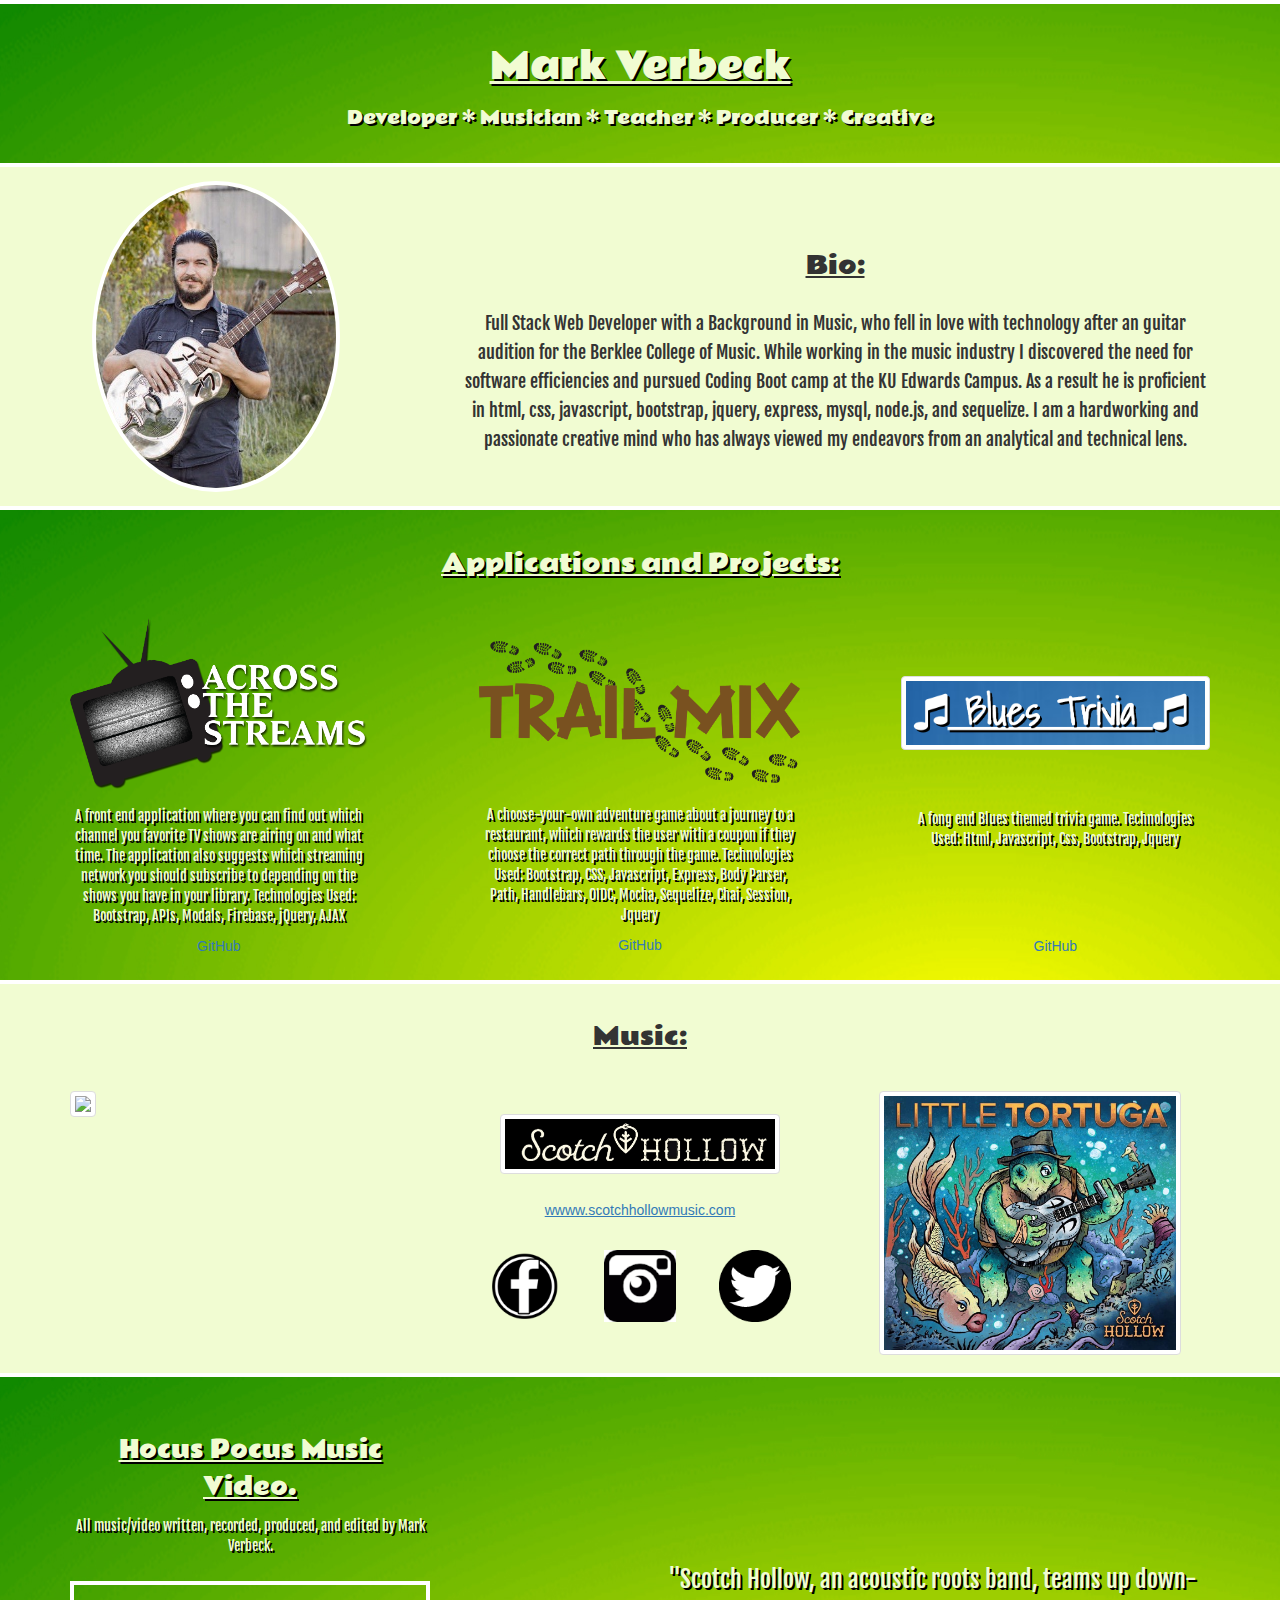
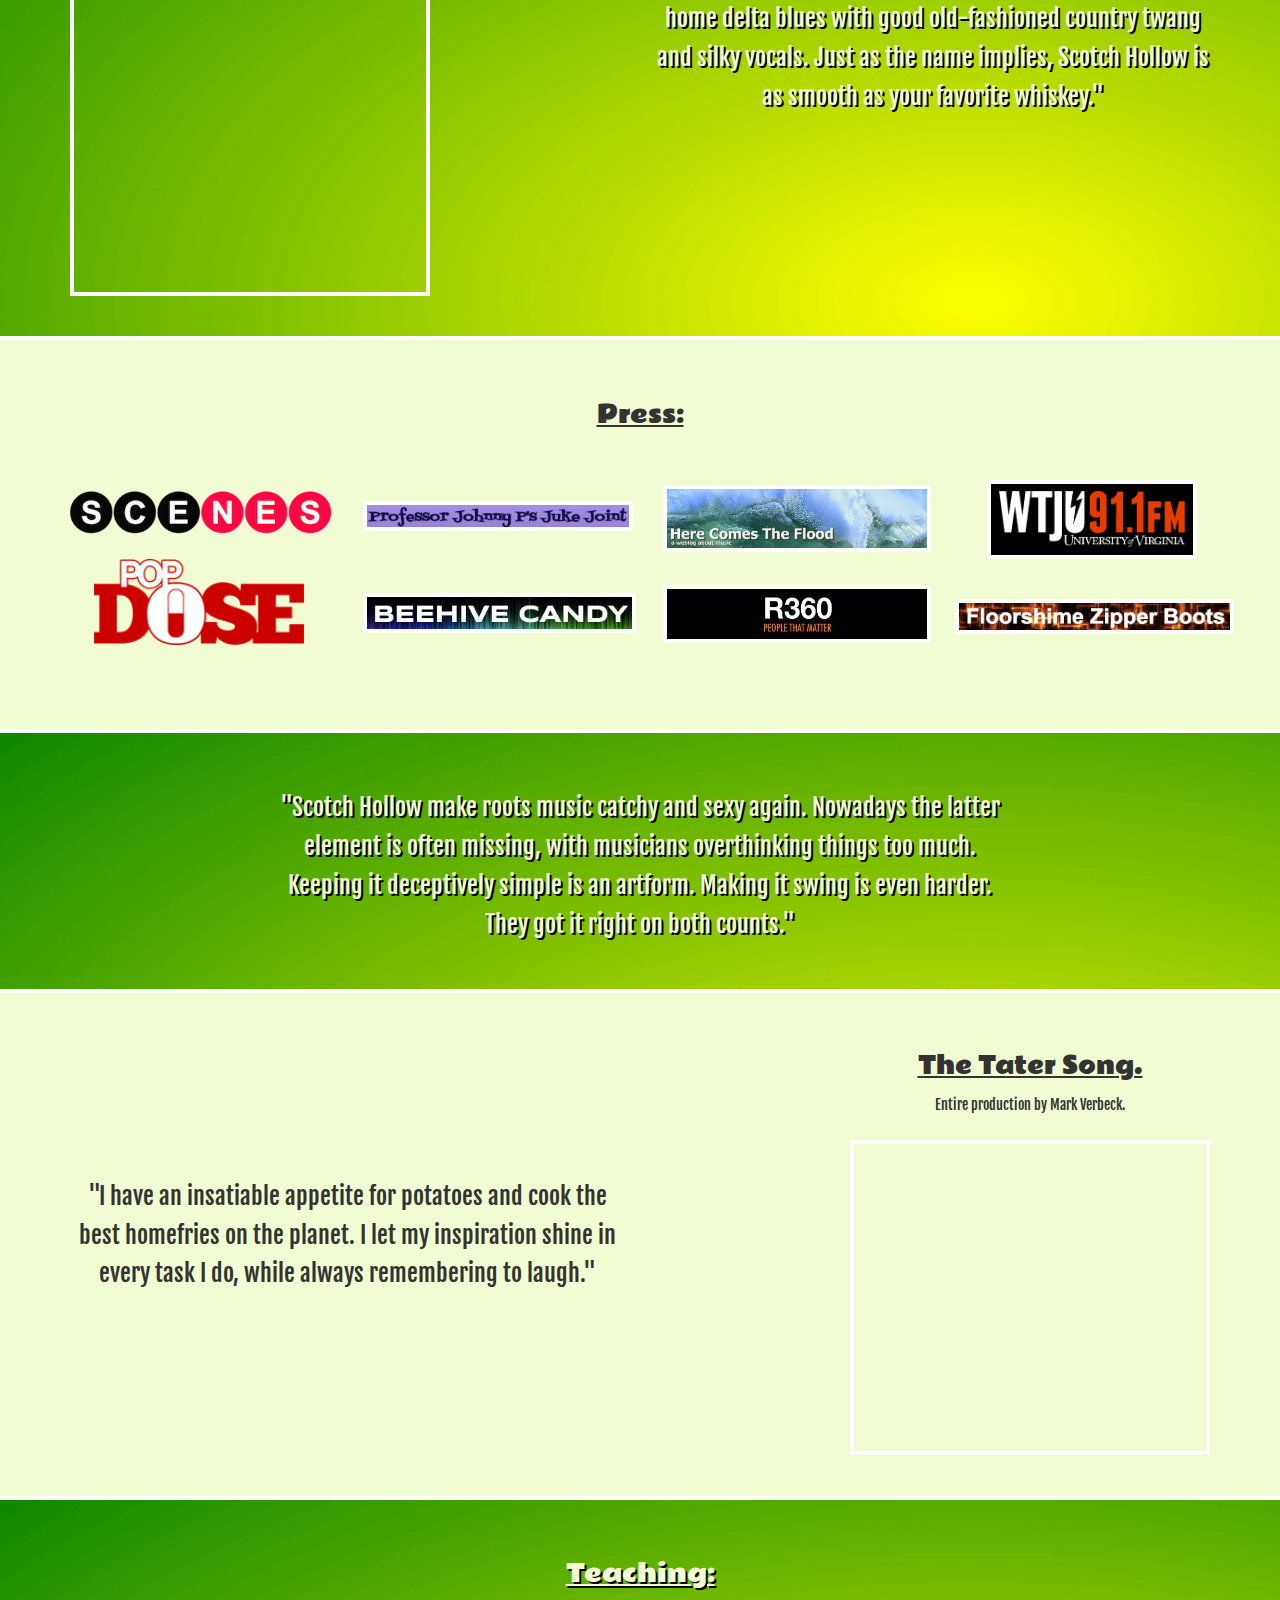
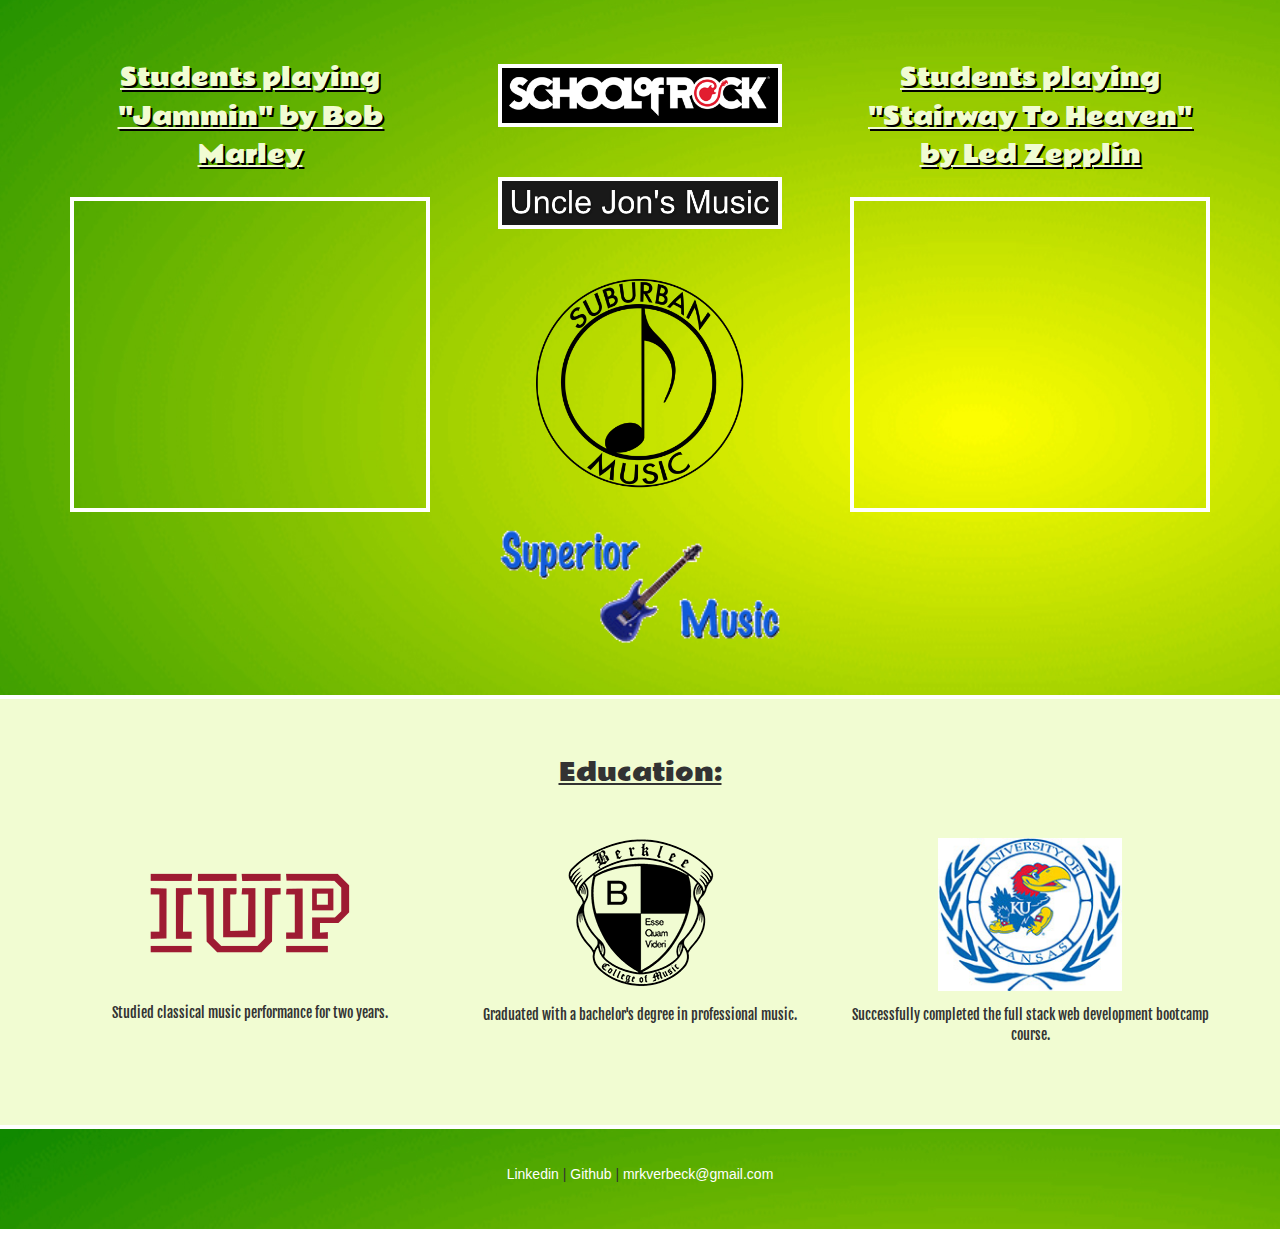
==== commit 4f9eea25: "still needs media query" ====
--- a/portfolio.html
+++ b/portfolio.html
@@ -45,18 +45,23 @@
 <div class="container">
 	<div class="row">
 		<div id="port1" class="col-md-4 text-center">
-		  	<a href="https://markverbeck.github.io/across-the-streams/" target="_blank"><img class="img-responsive" src="img/ats-logo.jpg"></a>
+		  	<a href="https://markverbeck.github.io/across-the-streams/" target="_blank"><img id="stream" class="img-responsive" src="img/ats-logo.jpg"></a>
+		  	<p class="supermercado white">A front end application where you can find out which channel you favorite TV shows are airing on and what time. The application also suggests which streaming network you should subscribe to depending on the shows you have in your library. Technologies Used: Bootstrap, APIs, Modals, Firebase, jQuery, AJAX</p>
 		  	<a  href="https://markverbeck.github.io/across-the-streams/" target="_blank">GitHub</a>
 		</div>
 		<div id="port2" class="col-md-4 text-center">
-			<a href="https://shrouded-beach-16284.herokuapp.com/" target="_blank"><img class="img-responsive" src="img/trail-mix-logo.jpg"></a>
+			<a href="https://shrouded-beach-16284.herokuapp.com/" target="_blank"><img id="trail" class="img-responsive" src="img/trail-mix-logo.jpg"></a>
+			<p class="supermercado white">A choose-your-own adventure game about a journey to a restaurant, which rewards the user with a coupon if they choose the correct path through the game.  Technologies Used: Bootstrap, CSS, Javascript, Express, Body Parser, Path, Handlebars, OIDC, Mocha, Sequelize, Chai, Session, Jquery</p>
 			<a  href="https://github.com/slizbethellis/trail-mix" target="_blank">GitHub</a>
 		</div>
 		<div id="port3" class="col-md-4 text-center">
-		  	<a href="https://markverbeck.github.io/Blues-Trivia/" target="_blank"><img class="img-thumbnail img-responsive" src="img/blues-trivia.jpg"></a>
+		  	<a href="https://markverbeck.github.io/Blues-Trivia/" target="_blank"><img id="blues" class="img-thumbnail img-responsive" src="img/blues-trivia.jpg"></a>
 
 		  	<div id="port3Link" class="col-md-12">
-		  		<a  href="https://github.com/markverbeck/Blues-Trivia" target="_blank">GitHub</a>
+		  		<p class="supermercado white">A fong end Blues themed trivia game. Technologies Used: Html, Javascript, Css, Bootstrap, Jquery</p>
+		  		<div id="bluesGit">
+		  			<a href="https://github.com/markverbeck/Blues-Trivia" target="_blank">GitHub</a>
+		  		</div>
 		  	</div>
 		</div>
 	</div>
--- a/style.css
+++ b/style.css
@@ -258,4 +258,20 @@
 
 #links {
 
+}
+
+#stream {
+	margin-bottom: 6%;
+}
+
+#trail {
+	margin-bottom: 7%;
+}
+
+#blues {
+    margin-bottom: 7%;
+}
+
+#bluesGit {
+	margin-top: 31%;
 }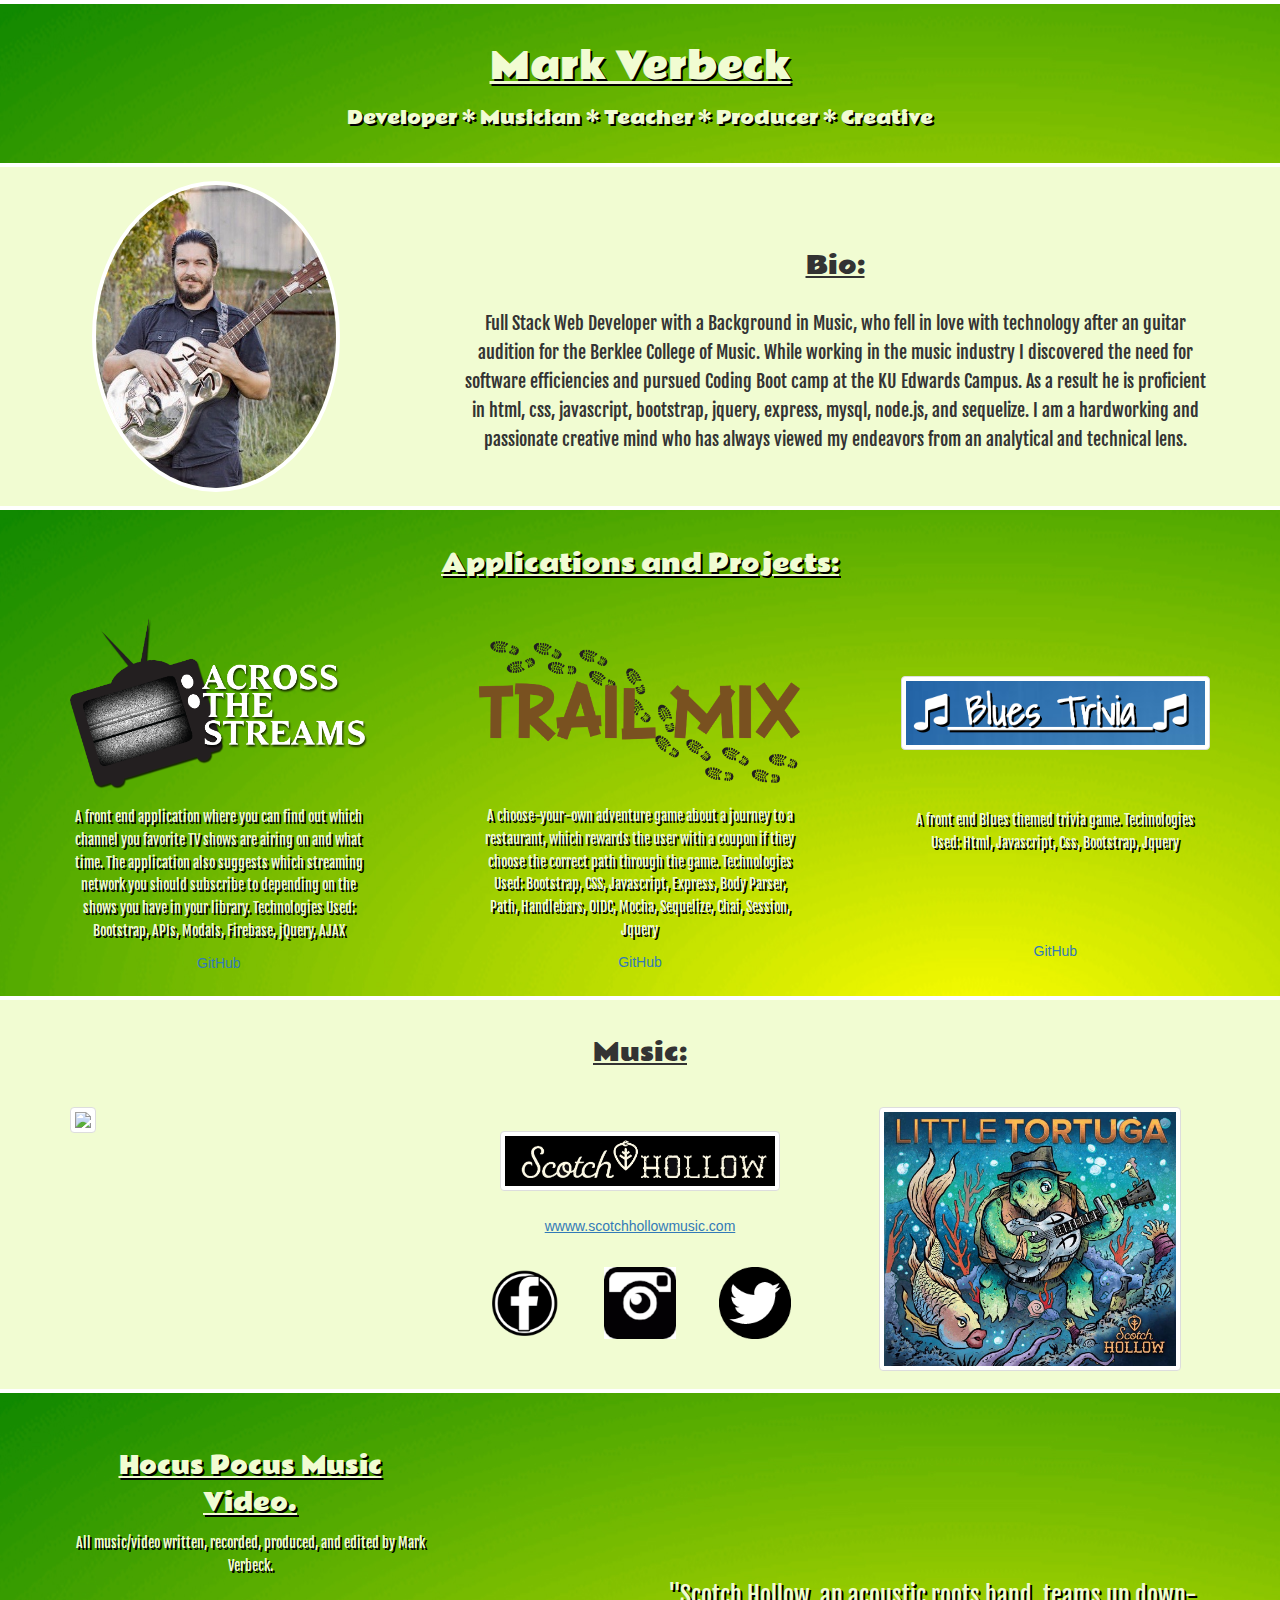
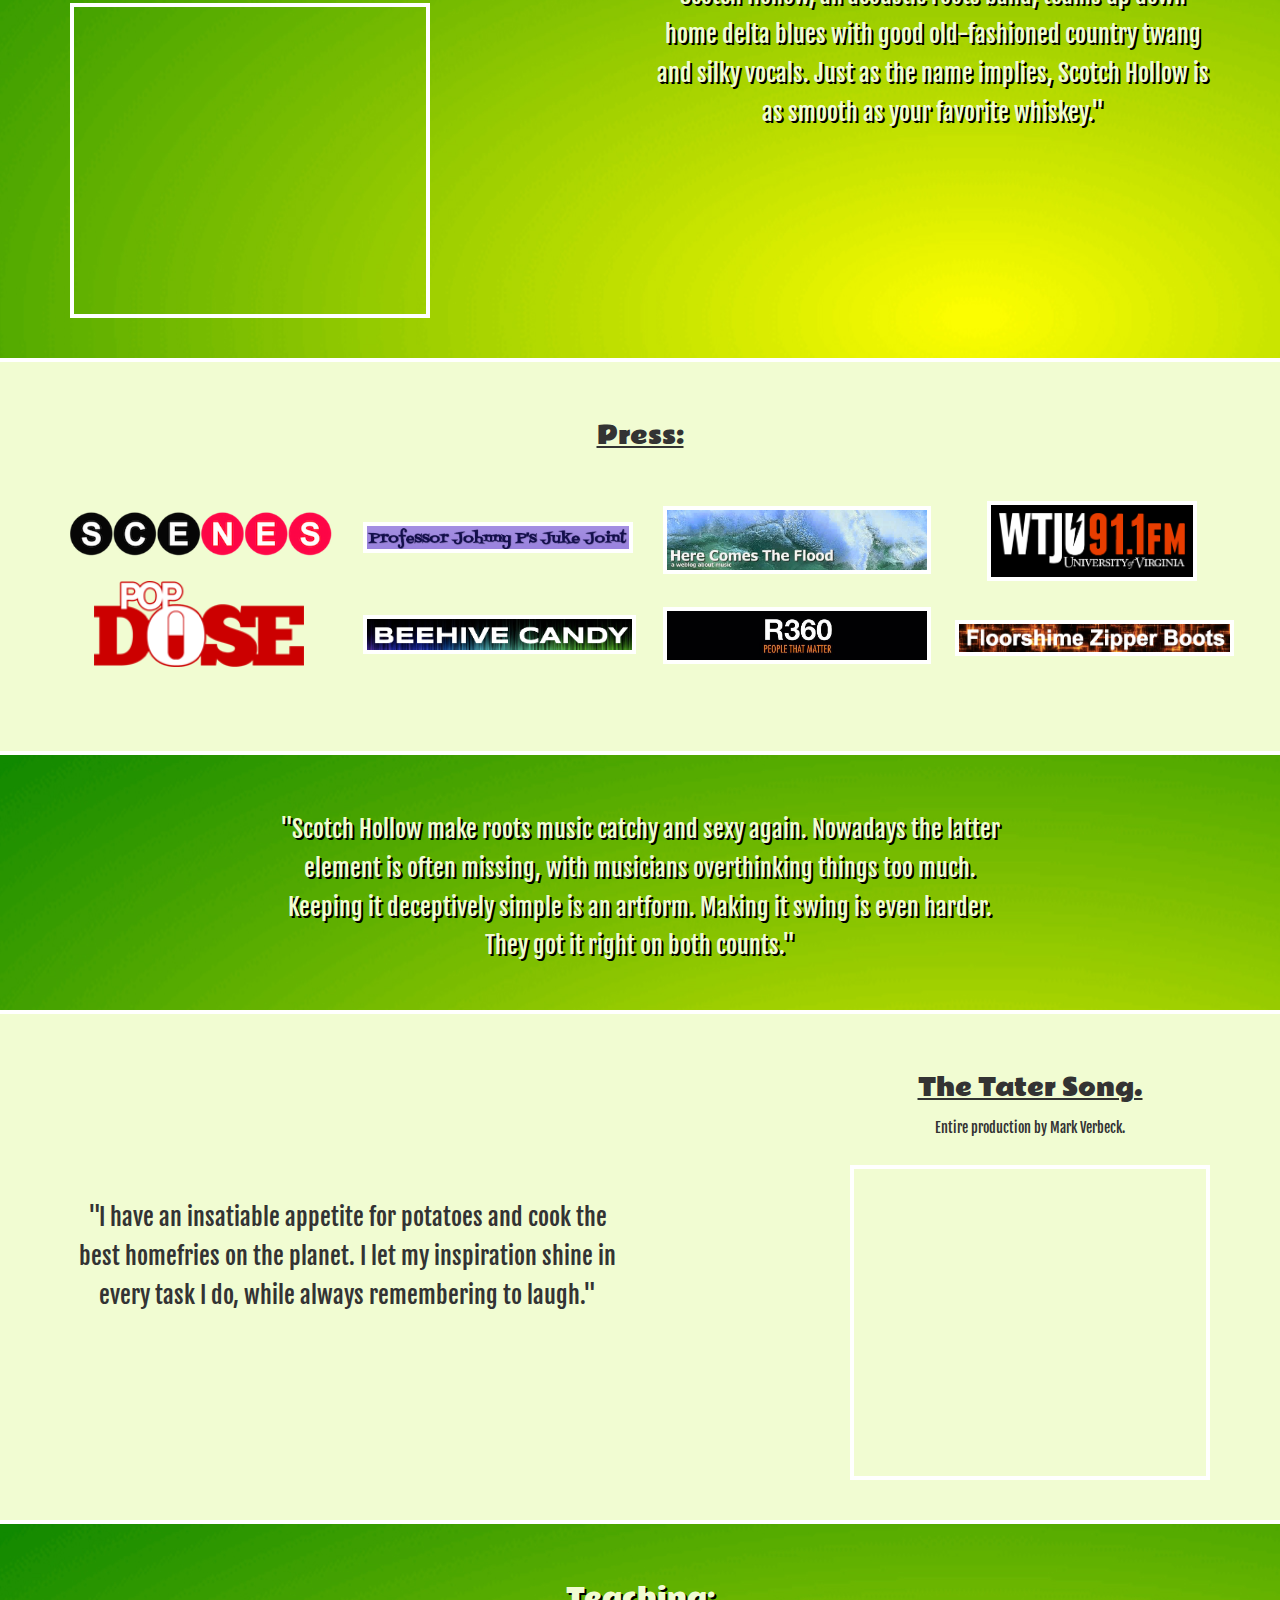
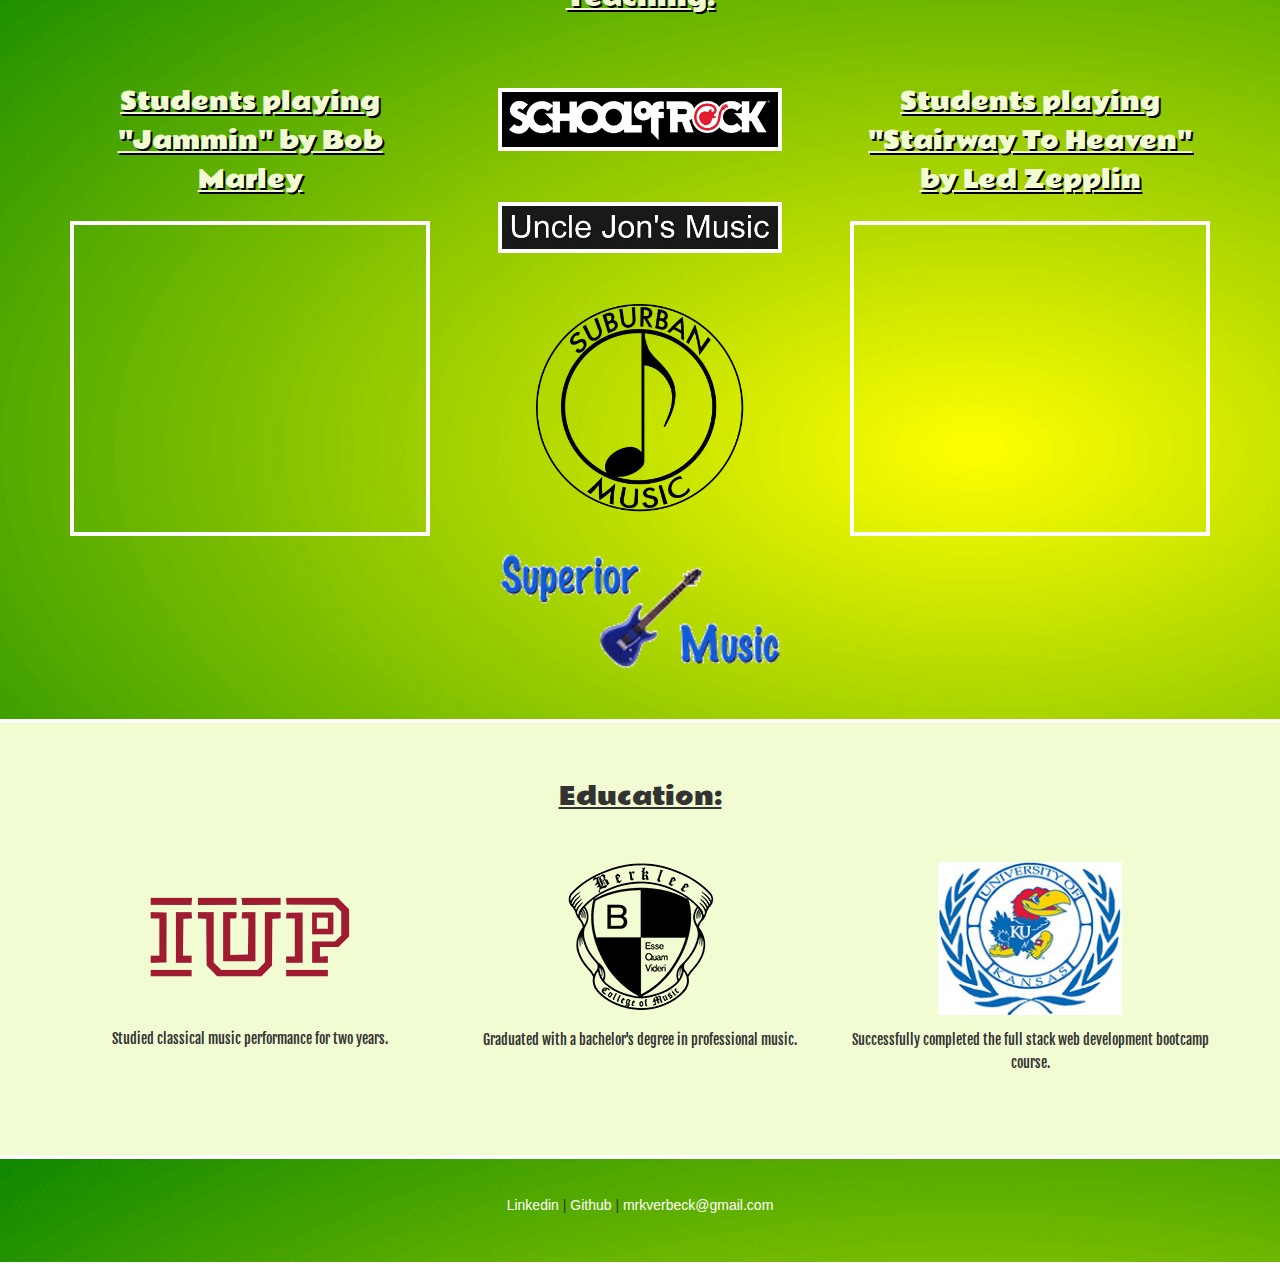
==== commit aadceaa1: "finished except bio" ====
--- a/portfolio.html
+++ b/portfolio.html
@@ -5,6 +5,7 @@
 	<title>Mark Verbeck's Portfolio</title>
 	<link rel="stylesheet" href="https://maxcdn.bootstrapcdn.com/bootstrap/3.3.7/css/bootstrap.min.css" integrity="sha384-BVYiiSIFeK1dGmJRAkycuHAHRg32OmUcww7on3RYdg4Va+PmSTsz/K68vbdEjh4u" crossorigin="anonymous">
 	<link rel="stylesheet" type="text/css" href="style.css">
+	<link rel="stylesheet" type="text/css" href="media.css">
 	<link href="https://fonts.googleapis.com/css?family=Fjalla+One|Rammetto+One" rel="stylesheet">
 </head>
 <body>
@@ -58,7 +59,7 @@
 		  	<a href="https://markverbeck.github.io/Blues-Trivia/" target="_blank"><img id="blues" class="img-thumbnail img-responsive" src="img/blues-trivia.jpg"></a>
 
 		  	<div id="port3Link" class="col-md-12">
-		  		<p class="supermercado white">A fong end Blues themed trivia game. Technologies Used: Html, Javascript, Css, Bootstrap, Jquery</p>
+		  		<p class="supermercado white">A front end Blues themed trivia game. Technologies Used: Html, Javascript, Css, Bootstrap, Jquery</p>
 		  		<div id="bluesGit">
 		  			<a href="https://github.com/markverbeck/Blues-Trivia" target="_blank">GitHub</a>
 		  		</div>
@@ -216,7 +217,7 @@
 		</div>
 		<div class="col-md-4 text-center rammetto white underline">
 			<h3>Students playing "Stairway To Heaven" by Led Zepplin</h3>
-			<div class="teachVideo">
+			<div id="stairway" class="teachVideo">
 				<iframe width="560" height="315" src="https://www.youtube.com/embed/_GllpFaEQ00?rel=0" frameborder="0" allow="autoplay; encrypted-media" allowfullscreen></iframe>
 			</div>
 		</div>
--- a/style.css
+++ b/style.css
@@ -23,6 +23,9 @@
 	line-height: 162%;
 }
 
+p {
+	line-height: 162%;
+}
 
 .rammetto {
 	font-family: 'Rammetto One', cursive;
--- a/media.css
+++ b/media.css
@@ -0,0 +1,157 @@
+@media screen and (max-width: 991px) {
+#profilePic {
+	margin-left: 16%;
+	margin-top: 3%;
+}
+
+#port1{
+	margin-left: 37%;
+}
+
+#port2 {
+	margin-left: 37%;
+}
+
+#port3 {
+	margin-left: 37%;
+}
+
+#stream {
+    margin-bottom: 15%;
+}
+p {
+    line-height: 162%;
+    margin-right: -49%;
+    margin-left: -49%;
+}
+
+#bluesGit {
+    margin-top: 4%;
+    margin-bottom: 15%;
+}
+
+#blues {
+    margin-bottom: 0%;
+}
+
+#trail {
+    margin-bottom: 10%;
+}
+
+#sh {
+    margin-top: 3%;
+    margin-bottom: 3%;
+}
+
+#bandLink {
+    margin-top: 5%;
+}
+
+iframe {
+    width: 62%;
+    border: 4px solid white;
+}
+
+#whiskeyQuote {
+    margin-top: 0%;
+    margin-bottom: 4%;
+}
+
+#press2 {
+    width: 103%;
+    margin-top: 5%;
+    border: 4px solid white;
+}
+
+#press3 {
+    width: 102%;
+    margin-left: 0.5%;
+    margin-top: 5%;
+    border: 4px solid white;
+}
+
+#press4 {
+    width: 80%;
+    margin-left: 11%;
+    margin-top: 5%;
+    background: black;
+    padding: 3%;
+    border: 4px solid white;
+}
+
+#press5 {
+    width: 80%;
+    margin-bottom: 0%;
+    margin-left: 11%;
+    margin-top: 5%;
+}
+
+#press6 {
+    width: 104%;
+    margin-top: 5%;
+    border: 4px solid white;
+}
+
+#press7 {
+    width: 102%;
+    margin-top: 5%;
+    margin-left: 1.5%;
+    border: 4px solid white;
+}
+
+#press8 {
+    width: 106%;
+    margin-bottom: 5%;
+    margin-top: 5%;
+    margin-left: 0%;
+    border: 4px solid white;
+}
+
+#taterQuote {
+    margin-top: 4%;
+}
+
+#teach1 {
+    width: 79%;
+    margin-top: 3%;
+    margin-bottom: 4%;
+    background: black;
+    border: 4px solid white;
+    padding: 2%;
+
+
+}
+
+#teach2 {
+    width: 79%;
+    margin-bottom: 5%;
+    border: 4px solid white;
+}
+
+#teach3 {
+    width: 58%;
+    margin-bottom: 3%;
+}
+
+#teach4 {
+    width: 79%;
+    margin-bottom: 5%;
+}
+
+#stairway {
+    margin-bottom: 3%;
+}
+
+#iupWord {
+    margin-top: 2%;
+    margin-bottom: 7%;
+}
+
+#berkleeWord {
+    margin-top: 2%;
+    margin-bottom: 7%;
+}
+
+#kuWord {
+    margin-top: 2%;
+}